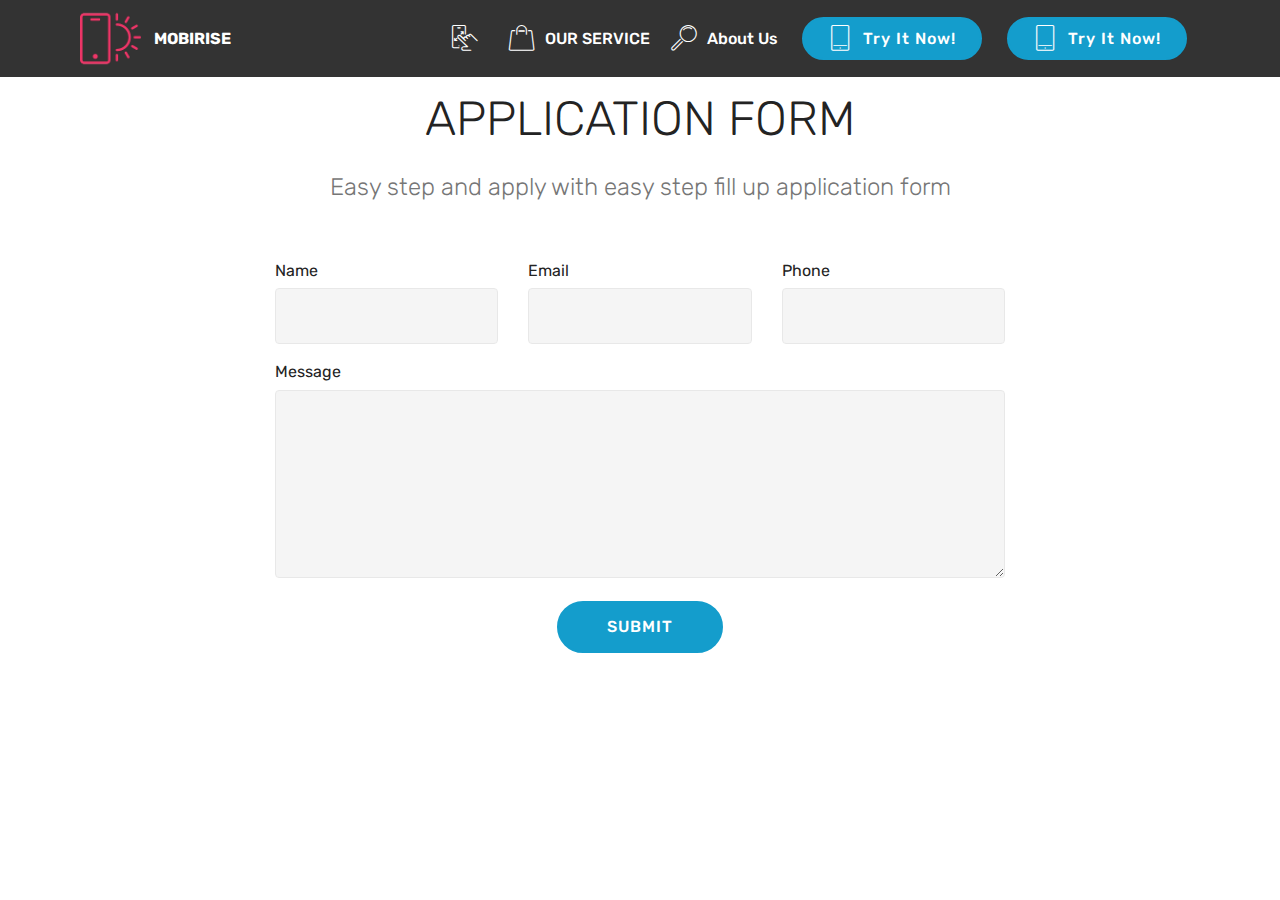
==== page2.html @ 78513faf "create github pages" ====
<!DOCTYPE html>
<html  >
<head>
  <!-- Site made with Mobirise Website Builder v4.12.3, https://mobirise.com -->
  <meta charset="UTF-8">
  <meta http-equiv="X-UA-Compatible" content="IE=edge">
  <meta name="generator" content="Mobirise v4.12.3, mobirise.com">
  <meta name="viewport" content="width=device-width, initial-scale=1, minimum-scale=1">
  <link rel="shortcut icon" href="assets/images/logo2.png" type="image/x-icon">
  <meta name="description" content="Web Site Builder Description">
  
  
  <title>Page 1</title>
  <link rel="stylesheet" href="assets/web/assets/mobirise-icons/mobirise-icons.css">
  <link rel="stylesheet" href="assets/bootstrap/css/bootstrap.min.css">
  <link rel="stylesheet" href="assets/bootstrap/css/bootstrap-grid.min.css">
  <link rel="stylesheet" href="assets/bootstrap/css/bootstrap-reboot.min.css">
  <link rel="stylesheet" href="assets/tether/tether.min.css">
  <link rel="stylesheet" href="assets/dropdown/css/style.css">
  <link rel="stylesheet" href="assets/theme/css/style.css">
  <link rel="preload" as="style" href="assets/mobirise/css/mbr-additional.css"><link rel="stylesheet" href="assets/mobirise/css/mbr-additional.css" type="text/css">
  
  
  
</head>
<body>
  <section class="menu cid-qTkzRZLJNu" once="menu" id="menu1-a">

    

    <nav class="navbar navbar-expand beta-menu navbar-dropdown align-items-center navbar-fixed-top navbar-toggleable-sm">
        <button class="navbar-toggler navbar-toggler-right" type="button" data-toggle="collapse" data-target="#navbarSupportedContent" aria-controls="navbarSupportedContent" aria-expanded="false" aria-label="Toggle navigation">
            <div class="hamburger">
                <span></span>
                <span></span>
                <span></span>
                <span></span>
            </div>
        </button>
        <div class="menu-logo">
            <div class="navbar-brand">
                <span class="navbar-logo">
                    <a href="https://expresscredit.com">
                         <img src="assets/images/logo2.png" alt="Mobirise" title="" style="height: 3.8rem;">
                    </a>
                </span>
                <span class="navbar-caption-wrap"><a class="navbar-caption text-white display-4" href="https://mobirise.com">
                        MOBIRISE
                    </a></span>
            </div>
        </div>
        <div class="collapse navbar-collapse" id="navbarSupportedContent">
            <ul class="navbar-nav nav-dropdown" data-app-modern-menu="true"><li class="nav-item">
                    <a class="nav-link link text-white display-4" href="https://mobirise.com"><span class="mbri-touch-swipe mbr-iconfont mbr-iconfont-btn"></span></a>
                </li><li class="nav-item"><a class="nav-link link text-white display-4" href="https://mobirise.com"><span class="mbri-shopping-bag mbr-iconfont mbr-iconfont-btn"></span>OUR SERVICE</a></li>
                <li class="nav-item">
                    <a class="nav-link link text-white display-4" href="https://mobirise.com">
                        <span class="mbri-search mbr-iconfont mbr-iconfont-btn"></span>
                        About Us
                    </a>
                </li></ul>
            <div class="navbar-buttons mbr-section-btn"><a class="btn btn-sm btn-primary display-7" href="https://mobirise.com"><span class="mbri-tablet-vertical mbr-iconfont mbr-iconfont-btn"></span>
                    
                    Try It Now!
                </a> <a class="btn btn-sm btn-primary display-7" href="https://mobirise.com"><span class="mbri-tablet-vertical mbr-iconfont mbr-iconfont-btn"></span>
                    
                    Try It Now!
                </a></div>
        </div>
    </nav>
</section>

<section class="engine"><a href="https://mobirise.info/u">bootstrap html templates</a></section><section class="mbr-section form1 cid-rTLfBQmviE" id="form1-c">

    

    
    <div class="container">
        <div class="row justify-content-center">
            <div class="title col-12 col-lg-8">
                <h2 class="mbr-section-title align-center pb-3 mbr-fonts-style display-2">
                    APPLICATION FORM</h2>
                <h3 class="mbr-section-subtitle align-center mbr-light pb-3 mbr-fonts-style display-5">
                    Easy step and apply with easy step fill up application form</h3>
            </div>
        </div>
    </div>
    <div class="container">
        <div class="row justify-content-center">
            <div class="media-container-column col-lg-8" data-form-type="formoid">
                <!---Formbuilder Form--->
                <form action="https://mobirise.com/" method="POST" class="mbr-form form-with-styler" data-form-title="Mobirise Form"><input type="hidden" name="email" data-form-email="true" value="p9la40FCQwxR/Es4T9pq3Kwvl8/jokG/sLwW2d45Na4jCuUrw/TEp2pjeSLDhJItaKAMXGZj5PCx/zYe+2fMEXOeynQz+h7FdgIrKX4snWDzSrJ0SuVF07r9I0kPW4D2">
                    <div class="row">
                        <div hidden="hidden" data-form-alert="" class="alert alert-success col-12">Thanks for filling out the form!</div>
                        <div hidden="hidden" data-form-alert-danger="" class="alert alert-danger col-12">
                        </div>
                    </div>
                    <div class="dragArea row">
                        <div class="col-md-4  form-group" data-for="name">
                            <label for="name-form1-c" class="form-control-label mbr-fonts-style display-7">Name</label>
                            <input type="text" name="name" data-form-field="Name" required="required" class="form-control display-7" id="name-form1-c">
                        </div>
                        <div class="col-md-4  form-group" data-for="email">
                            <label for="email-form1-c" class="form-control-label mbr-fonts-style display-7">Email</label>
                            <input type="email" name="email" data-form-field="Email" required="required" class="form-control display-7" id="email-form1-c">
                        </div>
                        <div data-for="phone" class="col-md-4  form-group">
                            <label for="phone-form1-c" class="form-control-label mbr-fonts-style display-7">Phone</label>
                            <input type="tel" name="phone" data-form-field="Phone" class="form-control display-7" id="phone-form1-c">
                        </div>
                        <div data-for="message" class="col-md-12 form-group">
                            <label for="message-form1-c" class="form-control-label mbr-fonts-style display-7">Message</label>
                            <textarea name="message" data-form-field="Message" class="form-control display-7" id="message-form1-c"></textarea>
                        </div>
                        <div class="col-md-12 input-group-btn align-center"><button type="submit" class="btn btn-primary btn-form display-4">SUBMIT</button></div>
                    </div>
                </form><!---Formbuilder Form--->
            </div>
        </div>
    </div>
</section>


  <script src="assets/web/assets/jquery/jquery.min.js"></script>
  <script src="assets/popper/popper.min.js"></script>
  <script src="assets/bootstrap/js/bootstrap.min.js"></script>
  <script src="assets/tether/tether.min.js"></script>
  <script src="assets/smoothscroll/smooth-scroll.js"></script>
  <script src="assets/dropdown/js/nav-dropdown.js"></script>
  <script src="assets/dropdown/js/navbar-dropdown.js"></script>
  <script src="assets/touchswipe/jquery.touch-swipe.min.js"></script>
  <script src="assets/theme/js/script.js"></script>
  <script src="assets/formoid/formoid.min.js"></script>
  
  
</body>
</html>
---- assets/web/assets/mobirise-icons/mobirise-icons.css ----
@font-face {
  font-family: 'MobiriseIcons';
  src:  url('mobirise-icons.eot?spat4u');
  src:  url('mobirise-icons.eot?spat4u#iefix') format('embedded-opentype'),
    url('mobirise-icons.ttf?spat4u') format('truetype'),
    url('mobirise-icons.woff?spat4u') format('woff'),
    url('mobirise-icons.svg?spat4u#MobiriseIcons') format('svg');
  font-weight: normal;
  font-style: normal;
  font-display: swap;
}

[class^="mbri-"], [class*=" mbri-"] {
  /* use !important to prevent issues with browser extensions that change fonts */
  font-family: MobiriseIcons !important;
  speak: none;
  font-style: normal;
  font-weight: normal;
  font-variant: normal;
  text-transform: none;
  line-height: 1;

  /* Better Font Rendering =========== */
  -webkit-font-smoothing: antialiased;
  -moz-osx-font-smoothing: grayscale;
}

.mbri-add-submenu:before {
  content: "\e900";
}
.mbri-alert:before {
  content: "\e901";
}
.mbri-align-center:before {
  content: "\e902";
}
.mbri-align-justify:before {
  content: "\e903";
}
.mbri-align-left:before {
  content: "\e904";
}
.mbri-align-right:before {
  content: "\e905";
}
.mbri-android:before {
  content: "\e906";
}
.mbri-apple:before {
  content: "\e907";
}
.mbri-arrow-down:before {
  content: "\e908";
}
.mbri-arrow-next:before {
  content: "\e909";
}
.mbri-arrow-prev:before {
  content: "\e90a";
}
.mbri-arrow-up:before {
  content: "\e90b";
}
.mbri-bold:before {
  content: "\e90c";
}
.mbri-bookmark:before {
  content: "\e90d";
}
.mbri-bootstrap:before {
  content: "\e90e";
}
.mbri-briefcase:before {
  content: "\e90f";
}
.mbri-browse:before {
  content: "\e910";
}
.mbri-bulleted-list:before {
  content: "\e911";
}
.mbri-calendar:before {
  content: "\e912";
}
.mbri-camera:before {
  content: "\e913";
}
.mbri-cart-add:before {
  content: "\e914";
}
.mbri-cart-full:before {
  content: "\e915";
}
.mbri-cash:before {
  content: "\e916";
}
.mbri-change-style:before {
  content: "\e917";
}
.mbri-chat:before {
  content: "\e918";
}
.mbri-clock:before {
  content: "\e919";
}
.mbri-close:before {
  content: "\e91a";
}
.mbri-cloud:before {
  content: "\e91b";
}
.mbri-code:before {
  content: "\e91c";
}
.mbri-contact-form:before {
  content: "\e91d";
}
.mbri-credit-card:before {
  content: "\e91e";
}
.mbri-cursor-click:before {
  content: "\e91f";
}
.mbri-cust-feedback:before {
  content: "\e920";
}
.mbri-database:before {
  content: "\e921";
}
.mbri-delivery:before {
  content: "\e922";
}
.mbri-desktop:before {
  content: "\e923";
}
.mbri-devices:before {
  content: "\e924";
}
.mbri-down:before {
  content: "\e925";
}
.mbri-download:before {
  content: "\e989";
}
.mbri-drag-n-drop:before {
  content: "\e927";
}
.mbri-drag-n-drop2:before {
  content: "\e928";
}
.mbri-edit:before {
  content: "\e929";
}
.mbri-edit2:before {
  content: "\e92a";
}
.mbri-error:before {
  content: "\e92b";
}
.mbri-extension:before {
  content: "\e92c";
}
.mbri-features:before {
  content: "\e92d";
}
.mbri-file:before {
  content: "\e92e";
}
.mbri-flag:before {
  content: "\e92f";
}
.mbri-folder:before {
  content: "\e930";
}
.mbri-gift:before {
  content: "\e931";
}
.mbri-github:before {
  content: "\e932";
}
.mbri-globe:before {
  content: "\e933";
}
.mbri-globe-2:before {
  content: "\e934";
}
.mbri-growing-chart:before {
  content: "\e935";
}
.mbri-hearth:before {
  content: "\e936";
}
.mbri-help:before {
  content: "\e937";
}
.mbri-home:before {
  content: "\e938";
}
.mbri-hot-cup:before {
  content: "\e939";
}
.mbri-idea:before {
  content: "\e93a";
}
.mbri-image-gallery:before {
  content: "\e93b";
}
.mbri-image-slider:before {
  content: "\e93c";
}
.mbri-info:before {
  content: "\e93d";
}
.mbri-italic:before {
  content: "\e93e";
}
.mbri-key:before {
  content: "\e93f";
}
.mbri-laptop:before {
  content: "\e940";
}
.mbri-layers:before {
  content: "\e941";
}
.mbri-left-right:before {
  content: "\e942";
}
.mbri-left:before {
  content: "\e943";
}
.mbri-letter:before {
  content: "\e944";
}
.mbri-like:before {
  content: "\e945";
}
.mbri-link:before {
  content: "\e946";
}
.mbri-lock:before {
  content: "\e947";
}
.mbri-login:before {
  content: "\e948";
}
.mbri-logout:before {
  content: "\e949";
}
.mbri-magic-stick:before {
  content: "\e94a";
}
.mbri-map-pin:before {
  content: "\e94b";
}
.mbri-menu:before {
  content: "\e94c";
}
.mbri-mobile:before {
  content: "\e94d";
}
.mbri-mobile2:before {
  content: "\e94e";
}
.mbri-mobirise:before {
  content: "\e94f";
}
.mbri-more-horizontal:before {
  content: "\e950";
}
.mbri-more-vertical:before {
  content: "\e951";
}
.mbri-music:before {
  content: "\e952";
}
.mbri-new-file:before {
  content: "\e953";
}
.mbri-numbered-list:before {
  content: "\e954";
}
.mbri-opened-folder:before {
  content: "\e955";
}
.mbri-pages:before {
  content: "\e956";
}
.mbri-paper-plane:before {
  content: "\e957";
}
.mbri-paperclip:before {
  content: "\e958";
}
.mbri-photo:before {
  content: "\e959";
}
.mbri-photos:before {
  content: "\e95a";
}
.mbri-pin:before {
  content: "\e95b";
}
.mbri-play:before {
  content: "\e95c";
}
.mbri-plus:before {
  content: "\e95d";
}
.mbri-preview:before {
  content: "\e95e";
}
.mbri-print:before {
  content: "\e95f";
}
.mbri-protect:before {
  content: "\e960";
}
.mbri-question:before {
  content: "\e961";
}
.mbri-quote-left:before {
  content: "\e962";
}
.mbri-quote-right:before {
  content: "\e963";
}
.mbri-refresh:before {
  content: "\e964";
}
.mbri-responsive:before {
  content: "\e965";
}
.mbri-right:before {
  content: "\e966";
}
.mbri-rocket:before {
  content: "\e967";
}
.mbri-sad-face:before {
  content: "\e968";
}
.mbri-sale:before {
  content: "\e969";
}
.mbri-save:before {
  content: "\e96a";
}
.mbri-search:before {
  content: "\e96b";
}
.mbri-setting:before {
  content: "\e96c";
}
.mbri-setting2:before {
  content: "\e96d";
}
.mbri-setting3:before {
  content: "\e96e";
}
.mbri-share:before {
  content: "\e96f";
}
.mbri-shopping-bag:before {
  content: "\e970";
}
.mbri-shopping-basket:before {
  content: "\e971";
}
.mbri-shopping-cart:before {
  content: "\e972";
}
.mbri-sites:before {
  content: "\e973";
}
.mbri-smile-face:before {
  content: "\e974";
}
.mbri-speed:before {
  content: "\e975";
}
.mbri-star:before {
  content: "\e976";
}
.mbri-success:before {
  content: "\e977";
}
.mbri-sun:before {
  content: "\e978";
}
.mbri-sun2:before {
  content: "\e979";
}
.mbri-tablet:before {
  content: "\e97a";
}
.mbri-tablet-vertical:before {
  content: "\e97b";
}
.mbri-target:before {
  content: "\e97c";
}
.mbri-timer:before {
  content: "\e97d";
}
.mbri-to-ftp:before {
  content: "\e97e";
}
.mbri-to-local-drive:before {
  content: "\e97f";
}
.mbri-touch-swipe:before {
  content: "\e980";
}
.mbri-touch:before {
  content: "\e981";
}
.mbri-trash:before {
  content: "\e982";
}
.mbri-underline:before {
  content: "\e983";
}
.mbri-unlink:before {
  content: "\e984";
}
.mbri-unlock:before {
  content: "\e985";
}
.mbri-up-down:before {
  content: "\e986";
}
.mbri-up:before {
  content: "\e987";
}
.mbri-update:before {
  content: "\e988";
}
.mbri-upload:before {
 content: "\e926"; 
}
.mbri-user:before {
  content: "\e98a";
}
.mbri-user2:before {
  content: "\e98b";
}
.mbri-users:before {
  content: "\e98c";
}
.mbri-video:before {
  content: "\e98d";
}
.mbri-video-play:before {
  content: "\e98e";
}
.mbri-watch:before {
  content: "\e98f";
}
.mbri-website-theme:before {
  content: "\e990";
}
.mbri-wifi:before {
  content: "\e991";
}
.mbri-windows:before {
  content: "\e992";
}
.mbri-zoom-out:before {
  content: "\e993";
}
.mbri-redo:before {
  content: "\e994";
}
.mbri-undo:before {
  content: "\e995";
}
---- assets/dropdown/css/style.css ----
.navbar-dropdown {
  left: 0;
  padding: 0;
  position: absolute;
  right: 0;
  top: 0;
  transition: all 0.45s ease;
  z-index: 1030;
  background: #282828; }
  .navbar-dropdown .navbar-logo {
    margin-right: 0.8rem;
    transition: margin 0.3s ease-in-out;
    vertical-align: middle; }
    .navbar-dropdown .navbar-logo img {
      height: 3.125rem;
      transition: all 0.3s ease-in-out; }
    .navbar-dropdown .navbar-logo.mbr-iconfont {
      font-size: 3.125rem;
      line-height: 3.125rem; }
  .navbar-dropdown .navbar-caption {
    font-weight: 700;
    white-space: normal;
    vertical-align: -4px;
    line-height: 3.125rem !important; }
    .navbar-dropdown .navbar-caption, .navbar-dropdown .navbar-caption:hover {
      color: inherit;
      text-decoration: none; }
  .navbar-dropdown .mbr-iconfont + .navbar-caption {
    vertical-align: -1px; }
  .navbar-dropdown.navbar-fixed-top {
    position: fixed; }
  .navbar-dropdown .navbar-brand span {
    vertical-align: -4px; }
  .navbar-dropdown.bg-color.transparent {
    background: none; }
  .navbar-dropdown.navbar-short .navbar-brand {
    padding: 0.625rem 0; }
    .navbar-dropdown.navbar-short .navbar-brand span {
      vertical-align: -1px; }
  .navbar-dropdown.navbar-short .navbar-caption {
    line-height: 2.375rem !important;
    vertical-align: -2px; }
  .navbar-dropdown.navbar-short .navbar-logo {
    margin-right: 0.5rem; }
    .navbar-dropdown.navbar-short .navbar-logo img {
      height: 2.375rem; }
    .navbar-dropdown.navbar-short .navbar-logo.mbr-iconfont {
      font-size: 2.375rem;
      line-height: 2.375rem; }
  .navbar-dropdown.navbar-short .mbr-table-cell {
    height: 3.625rem; }
  .navbar-dropdown .navbar-close {
    left: 0.6875rem;
    position: fixed;
    top: 0.75rem;
    z-index: 1000; }
  .navbar-dropdown .hamburger-icon {
    content: "";
    display: inline-block;
    vertical-align: middle;
    width: 16px;
    -webkit-box-shadow: 0 -6px 0 1px #282828,0 0 0 1px #282828,0 6px 0 1px #282828;
    -moz-box-shadow: 0 -6px 0 1px #282828,0 0 0 1px #282828,0 6px 0 1px #282828;
    box-shadow: 0 -6px 0 1px #282828,0 0 0 1px #282828,0 6px 0 1px #282828; }

.dropdown-menu .dropdown-toggle[data-toggle="dropdown-submenu"]::after {
  border-bottom: 0.35em solid transparent;
  border-left: 0.35em solid;
  border-right: 0;
  border-top: 0.35em solid transparent;
  margin-left: 0.3rem; }

.dropdown-menu .dropdown-item:focus {
  outline: 0; }

.nav-dropdown {
  font-size: 0.75rem;
  font-weight: 500;
  height: auto !important; }
  .nav-dropdown .nav-btn {
    padding-left: 1rem; }
  .nav-dropdown .link {
    margin: .667em 1.667em;
    font-weight: 500;
    padding: 0;
    transition: color .2s ease-in-out; }
    .nav-dropdown .link.dropdown-toggle {
      margin-right: 2.583em; }
      .nav-dropdown .link.dropdown-toggle::after {
        margin-left: .25rem;
        border-top: 0.35em solid;
        border-right: 0.35em solid transparent;
        border-left: 0.35em solid transparent;
        border-bottom: 0; }
      .nav-dropdown .link.dropdown-toggle[aria-expanded="true"] {
        margin: 0;
        padding: 0.667em 3.263em  0.667em 1.667em; }
  .nav-dropdown .link::after,
  .nav-dropdown .dropdown-item::after {
    color: inherit; }
  .nav-dropdown .btn {
    font-size: 0.75rem;
    font-weight: 700;
    letter-spacing: 0;
    margin-bottom: 0;
    padding-left: 1.25rem;
    padding-right: 1.25rem; }
  .nav-dropdown .dropdown-menu {
    border-radius: 0;
    border: 0;
    left: 0;
    margin: 0;
    padding-bottom: 1.25rem;
    padding-top: 1.25rem;
    position: relative; }
  .nav-dropdown .dropdown-submenu {
    margin-left: 0.125rem;
    top: 0; }
  .nav-dropdown .dropdown-item {
    font-weight: 500;
    line-height: 2;
    padding: 0.3846em 4.615em 0.3846em 1.5385em;
    position: relative;
    transition: color .2s ease-in-out, background-color .2s ease-in-out; }
    .nav-dropdown .dropdown-item::after {
      margin-top: -0.3077em;
      position: absolute;
      right: 1.1538em;
      top: 50%; }
    .nav-dropdown .dropdown-item:focus, .nav-dropdown .dropdown-item:hover {
      background: none; }

@media (max-width: 767px) {
  .nav-dropdown.navbar-toggleable-sm {
    bottom: 0;
    display: none;
    left: 0;
    overflow-x: hidden;
    position: fixed;
    top: 0;
    transform: translateX(-100%);
    -ms-transform: translateX(-100%);
    -webkit-transform: translateX(-100%);
    width: 18.75rem;
    z-index: 999; } }
.nav-dropdown.navbar-toggleable-xl {
  bottom: 0;
  display: none;
  left: 0;
  overflow-x: hidden;
  position: fixed;
  top: 0;
  transform: translateX(-100%);
  -ms-transform: translateX(-100%);
  -webkit-transform: translateX(-100%);
  width: 18.75rem;
  z-index: 999; }

.nav-dropdown-sm {
  display: block !important;
  overflow-x: hidden;
  overflow: auto;
  padding-top: 3.875rem; }
  .nav-dropdown-sm::after {
    content: "";
    display: block;
    height: 3rem;
    width: 100%; }
  .nav-dropdown-sm.collapse.in ~ .navbar-close {
    display: block !important; }
  .nav-dropdown-sm.collapsing, .nav-dropdown-sm.collapse.in {
    transform: translateX(0);
    -ms-transform: translateX(0);
    -webkit-transform: translateX(0);
    transition: all 0.25s ease-out;
    -webkit-transition: all 0.25s ease-out;
    background: #282828; }
  .nav-dropdown-sm.collapsing[aria-expanded="false"] {
    transform: translateX(-100%);
    -ms-transform: translateX(-100%);
    -webkit-transform: translateX(-100%); }
  .nav-dropdown-sm .nav-item {
    display: block;
    margin-left: 0 !important;
    padding-left: 0; }
  .nav-dropdown-sm .link,
  .nav-dropdown-sm .dropdown-item {
    border-top: 1px dotted rgba(255, 255, 255, 0.1);
    font-size: 0.8125rem;
    line-height: 1.6;
    margin: 0 !important;
    padding: 0.875rem 2.4rem 0.875rem 1.5625rem !important;
    position: relative;
    white-space: normal; }
    .nav-dropdown-sm .link:focus, .nav-dropdown-sm .link:hover,
    .nav-dropdown-sm .dropdown-item:focus,
    .nav-dropdown-sm .dropdown-item:hover {
      background: rgba(0, 0, 0, 0.2) !important;
      color: #c0a375; }
  .nav-dropdown-sm .nav-btn {
    position: relative;
    padding: 1.5625rem 1.5625rem 0 1.5625rem; }
    .nav-dropdown-sm .nav-btn::before {
      border-top: 1px dotted rgba(255, 255, 255, 0.1);
      content: "";
      left: 0;
      position: absolute;
      top: 0;
      width: 100%; }
    .nav-dropdown-sm .nav-btn + .nav-btn {
      padding-top: 0.625rem; }
      .nav-dropdown-sm .nav-btn + .nav-btn::before {
        display: none; }
  .nav-dropdown-sm .btn {
    padding: 0.625rem 0; }
  .nav-dropdown-sm .dropdown-toggle[data-toggle="dropdown-submenu"]::after {
    margin-left: .25rem;
    border-top: 0.35em solid;
    border-right: 0.35em solid transparent;
    border-left: 0.35em solid transparent;
    border-bottom: 0; }
  .nav-dropdown-sm .dropdown-toggle[data-toggle="dropdown-submenu"][aria-expanded="true"]::after {
    border-top: 0;
    border-right: 0.35em solid transparent;
    border-left: 0.35em solid transparent;
    border-bottom: 0.35em solid; }
  .nav-dropdown-sm .dropdown-menu {
    margin: 0;
    padding: 0;
    position: relative;
    top: 0;
    left: 0;
    width: 100%;
    border: 0;
    float: none;
    border-radius: 0;
    background: none; }
  .nav-dropdown-sm .dropdown-submenu {
    left: 100%;
    margin-left: 0.125rem;
    margin-top: -1.25rem;
    top: 0; }

.navbar-toggleable-sm .nav-dropdown .dropdown-menu {
  position: absolute; }

.navbar-toggleable-sm .nav-dropdown .dropdown-submenu {
  left: 100%;
  margin-left: 0.125rem;
  margin-top: -1.25rem;
  top: 0; }

.navbar-toggleable-sm.opened .nav-dropdown .dropdown-menu {
  position: relative; }

.navbar-toggleable-sm.opened .nav-dropdown .dropdown-submenu {
  left: 0;
  margin-left: 00rem;
  margin-top: 0rem;
  top: 0; }

.is-builder .nav-dropdown.collapsing {
  transition: none !important; }

/*# sourceMappingURL=style.css.map */
---- assets/theme/css/style.css ----
@charset "UTF-8";
/*!
 * Mobirise v4 theme (https://mobirise.com/)
 * Copyright 2017 Mobirise
 */
section {
  background-color: #eeeeee;
}

body {
  font-style: normal;
  line-height: 1.5;
}

section,
.container,
.container-fluid {
  position: relative;
  word-wrap: break-word;
}

a.mbr-iconfont:hover {
  text-decoration: none;
}

.article .lead p,
.article .lead ul,
.article .lead ol,
.article .lead pre,
.article .lead blockquote {
  margin-bottom: 0;
}

ul,
ol,
pre,
blockquote {
  margin-bottom: 2.3125rem;
}

pre {
  background: #f4f4f4;
  padding: 10px 24px;
  white-space: pre-wrap;
}

.inactive {
  -webkit-user-select: none;
  -moz-user-select: none;
  -ms-user-select: none;
  user-select: none;
  pointer-events: none;
  -webkit-user-drag: none;
  user-drag: none;
}

.mbr-section__comments .row {
  justify-content: center;
  -webkit-justify-content: center;
}

a {
  font-style: normal;
  font-weight: 400;
  cursor: pointer;
}
a, a:hover {
  text-decoration: none;
}

figure {
  margin-bottom: 0;
}

body {
  color: #232323;
}

h1,
h2,
h3,
h4,
h5,
h6,
.h1,
.h2,
.h3,
.h4,
.h5,
.h6,
.display-1,
.display-2,
.display-3,
.display-4 {
  line-height: 1;
  word-break: break-word;
  word-wrap: break-word;
}

.mbr-section-title {
  font-style: normal;
  line-height: 1.2;
}

.mbr-section-subtitle {
  line-height: 1.3;
}

.mbr-text {
  font-style: normal;
  line-height: 1.6;
}

b,
strong {
  font-weight: bold;
}

blockquote {
  padding: 10px 0 10px 20px;
  position: relative;
  border-left: 2px solid;
  border-color: #ff3366;
}

input:-webkit-autofill, input:-webkit-autofill:hover, input:-webkit-autofill:focus, input:-webkit-autofill:active {
  transition-delay: 9999s;
  transition-property: background-color, color;
}

textarea[type=hidden] {
  display: none;
}

body {
  position: relative;
}

section {
  background-position: 50% 50%;
  background-repeat: no-repeat;
  background-size: cover;
}
section .mbr-background-video,
section .mbr-background-video-preview {
  position: absolute;
  bottom: 0;
  left: 0;
  right: 0;
  top: 0;
}

.hidden {
  visibility: hidden;
}

.mbr-z-index20 {
  z-index: 20;
}

/*! Base colors */
.mbr-white {
  color: #ffffff;
}

.mbr-black {
  color: #000000;
}

.mbr-bg-white {
  background-color: #ffffff;
}

.mbr-bg-black {
  background-color: #000000;
}

/*! Text-aligns */
.align-left {
  text-align: left;
}

.align-center {
  text-align: center;
}

.align-right {
  text-align: right;
}

@media (max-width: 767px) {
  .align-left,
.align-center,
.align-right,
.mbr-section-btn,
.mbr-section-title {
    text-align: center;
  }
}
/*! Font-weight  */
.mbr-light {
  font-weight: 300;
}

.mbr-regular {
  font-weight: 400;
}

.mbr-semibold {
  font-weight: 500;
}

.mbr-bold {
  font-weight: 700;
}

/*! Media  */
.media-size-item {
  -webkit-flex: 1 1 auto;
  -moz-flex: 1 1 auto;
  -ms-flex: 1 1 auto;
  -o-flex: 1 1 auto;
  flex: 1 1 auto;
}

.media-content {
  -webkit-flex-basis: 100%;
  flex-basis: 100%;
}

.media-container-row {
  display: -ms-flexbox;
  display: -webkit-flex;
  display: flex;
  -webkit-flex-direction: row;
  -ms-flex-direction: row;
  flex-direction: row;
  -webkit-flex-wrap: wrap;
  -ms-flex-wrap: wrap;
  flex-wrap: wrap;
  -webkit-justify-content: center;
  -ms-flex-pack: center;
  justify-content: center;
  -webkit-align-content: center;
  -ms-flex-line-pack: center;
  align-content: center;
  -webkit-align-items: start;
  -ms-flex-align: start;
  align-items: start;
}
.media-container-row .media-size-item {
  width: 400px;
}

.media-container-column {
  display: -ms-flexbox;
  display: -webkit-flex;
  display: flex;
  -webkit-flex-direction: column;
  -ms-flex-direction: column;
  flex-direction: column;
  -webkit-flex-wrap: wrap;
  -ms-flex-wrap: wrap;
  flex-wrap: wrap;
  -webkit-justify-content: center;
  -ms-flex-pack: center;
  justify-content: center;
  -webkit-align-content: center;
  -ms-flex-line-pack: center;
  align-content: center;
  -webkit-align-items: stretch;
  -ms-flex-align: stretch;
  align-items: stretch;
}
.media-container-column > * {
  width: 100%;
}

@media (min-width: 992px) {
  .media-container-row {
    -webkit-flex-wrap: nowrap;
    -ms-flex-wrap: nowrap;
    flex-wrap: nowrap;
  }
}
figure {
  overflow: hidden;
}

figure[mbr-media-size] {
  transition: width 0.1s;
}

.mbr-figure img,
.mbr-figure iframe {
  display: block;
  width: 100%;
}

.card {
  background-color: transparent;
  border: none;
}

.card-box {
  width: 100%;
}

.card-img {
  text-align: center;
  flex-shrink: 0;
  -webkit-flex-shrink: 0;
}

.media {
  max-width: 100%;
  margin: 0 auto;
}

.mbr-figure {
  -ms-flex-item-align: center;
  -ms-grid-row-align: center;
  -webkit-align-self: center;
  align-self: center;
}

.media-container > div {
  max-width: 100%;
}

.mbr-figure img,
.card-img img {
  width: 100%;
}

@media (max-width: 991px) {
  .media-size-item {
    width: auto !important;
  }

  .media {
    width: auto;
  }

  .mbr-figure {
    width: 100% !important;
  }
}
/*! Buttons */
.btn {
  font-weight: 500;
  border-width: 2px;
  font-style: normal;
  letter-spacing: 1px;
  margin: 0.4rem 0.8rem;
  white-space: normal;
  -webkit-transition: all 0.3s ease-in-out;
  -moz-transition: all 0.3s ease-in-out;
  transition: all 0.3s ease-in-out;
  display: inline-flex;
  align-items: center;
  justify-content: center;
  word-break: break-word;
  -webkit-align-items: center;
  -webkit-justify-content: center;
  display: -webkit-inline-flex;
}

.btn-sm {
  font-weight: 500;
  letter-spacing: 1px;
  -webkit-transition: all 0.3s ease-in-out;
  -moz-transition: all 0.3s ease-in-out;
  transition: all 0.3s ease-in-out;
}

.btn-md {
  font-weight: 500;
  letter-spacing: 1px;
  margin: 0.4rem 0.8rem !important;
  -webkit-transition: all 0.3s ease-in-out;
  -moz-transition: all 0.3s ease-in-out;
  transition: all 0.3s ease-in-out;
}

.btn-lg {
  font-weight: 500;
  letter-spacing: 1px;
  margin: 0.4rem 0.8rem !important;
  -webkit-transition: all 0.3s ease-in-out;
  -moz-transition: all 0.3s ease-in-out;
  transition: all 0.3s ease-in-out;
}

.mbr-section-btn {
  margin-left: -0.25rem;
  margin-right: -0.25rem;
  font-size: 0;
}

nav .mbr-section-btn {
  margin-left: 0rem;
  margin-right: 0rem;
}

.btn-form {
  border-radius: 0;
}
.btn-form:hover {
  cursor: pointer;
}

/*! Btn icon margin */
.btn .mbr-iconfont,
.btn.btn-sm .mbr-iconfont {
  cursor: pointer;
  margin-right: 0.5rem;
}

.btn.btn-md .mbr-iconfont,
.btn.btn-md .mbr-iconfont {
  margin-right: 0.8rem;
}

.mbr-regular {
  font-weight: 400;
}

.mbr-semibold {
  font-weight: 500;
}

.mbr-bold {
  font-weight: 700;
}

[type=submit] {
  -webkit-appearance: none;
}

/*! Full-screen */
.mbr-fullscreen .mbr-overlay {
  min-height: 100vh;
}

.mbr-fullscreen {
  display: flex;
  display: -webkit-flex;
  display: -moz-flex;
  display: -ms-flex;
  display: -o-flex;
  align-items: center;
  -webkit-align-items: center;
  min-height: 100vh;
  padding-top: 3rem;
  padding-bottom: 3rem;
}

/*! Map */
.map {
  height: 25rem;
  position: relative;
}
.map iframe {
  width: 100%;
  height: 100%;
}

.mbr-overlay {
  background-color: #000;
  bottom: 0;
  left: 0;
  opacity: 0.5;
  position: absolute;
  right: 0;
  top: 0;
  z-index: 0;
  pointer-events: none;
}

/* Form */
blockquote {
  font-style: italic;
  padding: 10px 0 10px 20px;
  font-size: 1.09rem;
  position: relative;
  border-width: 3px;
}

.form-control {
  background-color: #f5f5f5;
  box-shadow: none;
  color: #565656;
  line-height: 1.43;
  min-height: 3.5em;
  padding: 1.07em 0.5em;
}
.form-control, .form-control:focus {
  border: 1px solid #e8e8e8;
}
.form-active .form-control:invalid {
  border-color: red;
}

.form-control-label {
  position: relative;
  cursor: pointer;
  margin-bottom: 0.357em;
  padding: 0;
}

.alert {
  color: #ffffff;
  border-radius: 0;
  border: 0;
  font-size: 0.875rem;
  line-height: 1.5;
  margin-bottom: 1.875rem;
  padding: 1.25rem;
  position: relative;
}
.alert.alert-form::after {
  background-color: inherit;
  bottom: -7px;
  content: "";
  display: block;
  height: 14px;
  left: 50%;
  margin-left: -7px;
  position: absolute;
  transform: rotate(45deg);
  width: 14px;
  -webkit-transform: rotate(45deg);
}

.form-asterisk {
  font-family: initial;
  position: absolute;
  top: -2px;
  font-weight: normal;
}

/*! Scroll to top arrow */
#scrollToTop a i:before {
  content: "";
  position: absolute;
  height: 40%;
  top: 25%;
  background: #fff;
  width: 2px;
  left: calc(50% - 1px);
}
#scrollToTop a i:after {
  content: "";
  position: absolute;
  display: block;
  border-top: 2px solid #fff;
  border-right: 2px solid #fff;
  width: 40%;
  height: 40%;
  left: 30%;
  bottom: 30%;
  transform: rotate(135deg);
  -webkit-transform: rotate(135deg);
}

.mbr-arrow-up {
  bottom: 25px;
  right: 90px;
  position: fixed;
  text-align: right;
  z-index: 5000;
  color: #ffffff;
  font-size: 32px;
  transform: rotate(180deg);
  -webkit-transform: rotate(180deg);
}

.mbr-arrow-up a {
  background: rgba(0, 0, 0, 0.2);
  border-radius: 3px;
  color: #fff;
  display: inline-block;
  height: 60px;
  width: 60px;
  outline-style: none !important;
  position: relative;
  text-decoration: none;
  transition: all 0.3s ease-in-out;
  cursor: pointer;
  text-align: center;
}
.mbr-arrow-up a:hover {
  background-color: rgba(0, 0, 0, 0.4);
}
.mbr-arrow-up a i {
  line-height: 60px;
}

.mbr-arrow-up-icon {
  display: block;
  color: #fff;
}

.mbr-arrow-up-icon::before {
  content: "›";
  display: inline-block;
  font-family: serif;
  font-size: 32px;
  line-height: 1;
  font-style: normal;
  position: relative;
  top: 6px;
  left: -4px;
  -webkit-transform: rotate(-90deg);
  transform: rotate(-90deg);
}

/*! Arrow Down */
.mbr-arrow {
  position: absolute;
  bottom: 45px;
  left: 50%;
  width: 60px;
  height: 60px;
  cursor: pointer;
  background-color: rgba(80, 80, 80, 0.5);
  border-radius: 50%;
  -webkit-transform: translateX(-50%);
  transform: translateX(-50%);
}
.mbr-arrow > a {
  display: inline-block;
  text-decoration: none;
  outline-style: none;
  -webkit-animation: arrowdown 1.7s ease-in-out infinite;
  animation: arrowdown 1.7s ease-in-out infinite;
}
.mbr-arrow > a > i {
  position: absolute;
  top: -2px;
  left: 15px;
  font-size: 2rem;
}

@keyframes arrowdown {
  0% {
    transform: translateY(0px);
    -webkit-transform: translateY(0px);
  }
  50% {
    transform: translateY(-5px);
    -webkit-transform: translateY(-5px);
  }
  100% {
    transform: translateY(0px);
    -webkit-transform: translateY(0px);
  }
}
@-webkit-keyframes arrowdown {
  0% {
    transform: translateY(0px);
    -webkit-transform: translateY(0px);
  }
  50% {
    transform: translateY(-5px);
    -webkit-transform: translateY(-5px);
  }
  100% {
    transform: translateY(0px);
    -webkit-transform: translateY(0px);
  }
}
@media (max-width: 500px) {
  .mbr-arrow-up {
    left: 50%;
    right: auto;
    transform: translateX(-50%) rotate(180deg);
    -webkit-transform: translateX(-50%) rotate(180deg);
  }
}
/*Gradients animation*/
@keyframes gradient-animation {
  from {
    background-position: 0% 100%;
    animation-timing-function: ease-in-out;
  }
  to {
    background-position: 100% 0%;
    animation-timing-function: ease-in-out;
  }
}
@-webkit-keyframes gradient-animation {
  from {
    background-position: 0% 100%;
    animation-timing-function: ease-in-out;
  }
  to {
    background-position: 100% 0%;
    animation-timing-function: ease-in-out;
  }
}
.bg-gradient {
  background-size: 200% 200%;
  animation: gradient-animation 5s infinite alternate;
  -webkit-animation: gradient-animation 5s infinite alternate;
}

.menu .navbar-brand {
  display: -webkit-flex;
}
.menu .navbar-brand span {
  display: flex;
  display: -webkit-flex;
}
.menu .navbar-brand .navbar-caption-wrap {
  display: -webkit-flex;
}
.menu .navbar-brand .navbar-logo img {
  display: -webkit-flex;
}
@media (min-width: 768px) and (max-width: 1023px) {
  .menu .navbar-toggleable-sm .navbar-nav {
    display: -webkit-box;
    display: -webkit-flex;
    display: -ms-flexbox;
  }
}
@media (max-width: 1023px) {
  .menu .navbar-collapse {
    max-height: 93.5vh;
  }
  .menu .navbar-collapse.show {
    overflow: auto;
  }
}
@media (min-width: 1024px) {
  .menu .navbar-nav.nav-dropdown {
    display: -webkit-flex;
  }
  .menu .navbar-toggleable-sm .navbar-collapse {
    display: -webkit-flex !important;
  }
  .menu .collapsed .navbar-collapse {
    max-height: 93.5vh;
  }
  .menu .collapsed .navbar-collapse.show {
    overflow: auto;
  }
}
@media (max-width: 767px) {
  .menu .navbar-collapse {
    max-height: 80vh;
  }
}

/* Others*/
.note-check a[data-value=Rubik] {
  font-style: normal;
}

.mbr-arrow a {
  color: #ffffff;
}

@media (max-width: 767px) {
  .mbr-arrow {
    display: none;
  }
}
.navbar {
  display: -webkit-flex;
  -webkit-flex-wrap: wrap;
  -webkit-align-items: center;
  -webkit-justify-content: space-between;
}

.navbar-collapse {
  -webkit-flex-basis: 100%;
  -webkit-flex-grow: 1;
  -webkit-align-items: center;
}

.nav-dropdown .link {
  padding: 0.667em 1.667em !important;
  margin: 0 !important;
}

.nav {
  display: -webkit-flex;
  -webkit-flex-wrap: wrap;
}

.row {
  display: -webkit-flex;
  -webkit-flex-wrap: wrap;
}

.justify-content-center {
  -webkit-justify-content: center;
}

.form-inline {
  display: -webkit-flex;
  -webkit-flex-flow: row wrap;
  -webkit-align-items: center;
}

.card-wrapper {
  -webkit-flex: 1;
}

.carousel-control {
  z-index: 10;
  display: -webkit-flex;
  -webkit-align-items: center;
  -webkit-justify-content: center;
}

.carousel-controls {
  display: -webkit-flex;
}

.media {
  display: -webkit-flex;
}

.form-group:focus {
  outline: none;
}

.jq-selectbox__select {
  padding: 1.07em 0.5em;
  position: absolute;
  top: 0;
  left: 0;
  width: 100%;
}

.jq-selectbox__dropdown {
  position: absolute;
  top: 100%;
  left: 0 !important;
  width: 100% !important;
}

.jq-selectbox__trigger-arrow {
  transform: translateY(-50%);
}

.jq-selectbox li {
  padding: 1.07em 0.5em;
}

input[type=range] {
  padding-left: 0 !important;
  padding-right: 0 !important;
}

.modal-dialog,
.modal-content {
  height: 100%;
}

.modal-dialog .carousel-inner {
  height: calc(100vh - 1.75rem);
}
@media (max-width: 575px) {
  .modal-dialog .carousel-inner {
    height: calc(100vh - 1rem);
  }
}

.carousel-item {
  text-align: center;
}

.carousel-item img {
  margin: auto;
}

.navbar-toggler {
  -webkit-align-self: flex-start;
  -ms-flex-item-align: start;
  align-self: flex-start;
  padding: 0.25rem 0.75rem;
  font-size: 1.25rem;
  line-height: 1;
  background: transparent;
  border: 1px solid transparent;
  -webkit-border-radius: 0.25rem;
  border-radius: 0.25rem;
}

.navbar-toggler:focus,
.navbar-toggler:hover {
  text-decoration: none;
}

.navbar-toggler-icon {
  display: inline-block;
  width: 1.5em;
  height: 1.5em;
  vertical-align: middle;
  content: "";
  background: no-repeat center center;
  -webkit-background-size: 100% 100%;
  -o-background-size: 100% 100%;
  background-size: 100% 100%;
}

.navbar-toggler-left {
  position: absolute;
  left: 1rem;
}

.navbar-toggler-right {
  position: absolute;
  right: 1rem;
}

@media (max-width: 575px) {
  .navbar-toggleable .navbar-nav .dropdown-menu {
    position: static;
    float: none;
  }

  .navbar-toggleable > .container {
    padding-right: 0;
    padding-left: 0;
  }
}
@media (min-width: 576px) {
  .navbar-toggleable {
    -webkit-box-orient: horizontal;
    -webkit-box-direction: normal;
    -webkit-flex-direction: row;
    -ms-flex-direction: row;
    flex-direction: row;
    -webkit-flex-wrap: nowrap;
    -ms-flex-wrap: nowrap;
    flex-wrap: nowrap;
    -webkit-box-align: center;
    -webkit-align-items: center;
    -ms-flex-align: center;
    align-items: center;
  }

  .navbar-toggleable .navbar-nav {
    -webkit-box-orient: horizontal;
    -webkit-box-direction: normal;
    -webkit-flex-direction: row;
    -ms-flex-direction: row;
    flex-direction: row;
  }

  .navbar-toggleable .navbar-nav .nav-link {
    padding-right: 0.5rem;
    padding-left: 0.5rem;
  }

  .navbar-toggleable > .container {
    display: -webkit-box;
    display: -webkit-flex;
    display: -ms-flexbox;
    display: flex;
    -webkit-flex-wrap: nowrap;
    -ms-flex-wrap: nowrap;
    flex-wrap: nowrap;
    -webkit-box-align: center;
    -webkit-align-items: center;
    -ms-flex-align: center;
    align-items: center;
  }

  .navbar-toggleable .navbar-collapse {
    display: -webkit-box !important;
    display: -webkit-flex !important;
    display: -ms-flexbox !important;
    display: flex !important;
    width: 100%;
  }

  .navbar-toggleable .navbar-toggler {
    display: none;
  }
}
@media (max-width: 767px) {
  .navbar-toggleable-sm .navbar-nav .dropdown-menu {
    position: static;
    float: none;
  }

  .navbar-toggleable-sm > .container {
    padding-right: 0;
    padding-left: 0;
  }
}
@media (min-width: 768px) {
  .navbar-toggleable-sm {
    -webkit-box-orient: horizontal;
    -webkit-box-direction: normal;
    -webkit-flex-direction: row;
    -ms-flex-direction: row;
    flex-direction: row;
    -webkit-flex-wrap: nowrap;
    -ms-flex-wrap: nowrap;
    flex-wrap: nowrap;
    -webkit-box-align: center;
    -webkit-align-items: center;
    -ms-flex-align: center;
    align-items: center;
  }

  .navbar-toggleable-sm .navbar-nav {
    -webkit-box-orient: horizontal;
    -webkit-box-direction: normal;
    -webkit-flex-direction: row;
    -ms-flex-direction: row;
    flex-direction: row;
  }

  .navbar-toggleable-sm .navbar-nav .nav-link {
    padding-right: 0.5rem;
    padding-left: 0.5rem;
  }

  .navbar-toggleable-sm > .container {
    display: -webkit-box;
    display: -webkit-flex;
    display: -ms-flexbox;
    display: flex;
    -webkit-flex-wrap: nowrap;
    -ms-flex-wrap: nowrap;
    flex-wrap: nowrap;
    -webkit-box-align: center;
    -webkit-align-items: center;
    -ms-flex-align: center;
    align-items: center;
  }

  .navbar-toggleable-sm .navbar-collapse {
    display: none;
    width: 100%;
  }

  .navbar-toggleable-sm .navbar-toggler {
    display: none;
  }
}
@media (max-width: 1023px) {
  .navbar-toggleable-md .navbar-nav .dropdown-menu {
    position: static;
    float: none;
  }

  .navbar-toggleable-md > .container {
    padding-right: 0;
    padding-left: 0;
  }
}
@media (min-width: 1024px) {
  .navbar-toggleable-md {
    -webkit-box-orient: horizontal;
    -webkit-box-direction: normal;
    -webkit-flex-direction: row;
    -ms-flex-direction: row;
    flex-direction: row;
    -webkit-flex-wrap: nowrap;
    -ms-flex-wrap: nowrap;
    flex-wrap: nowrap;
    -webkit-box-align: center;
    -webkit-align-items: center;
    -ms-flex-align: center;
    align-items: center;
  }

  .navbar-toggleable-md .navbar-nav {
    -webkit-box-orient: horizontal;
    -webkit-box-direction: normal;
    -webkit-flex-direction: row;
    -ms-flex-direction: row;
    flex-direction: row;
  }

  .navbar-toggleable-md .navbar-nav .nav-link {
    padding-right: 0.5rem;
    padding-left: 0.5rem;
  }

  .navbar-toggleable-md > .container {
    display: -webkit-box;
    display: -webkit-flex;
    display: -ms-flexbox;
    display: flex;
    -webkit-flex-wrap: nowrap;
    -ms-flex-wrap: nowrap;
    flex-wrap: nowrap;
    -webkit-box-align: center;
    -webkit-align-items: center;
    -ms-flex-align: center;
    align-items: center;
  }

  .navbar-toggleable-md .navbar-collapse {
    display: -webkit-box !important;
    display: -webkit-flex !important;
    display: -ms-flexbox !important;
    display: flex !important;
    width: 100%;
  }

  .navbar-toggleable-md .navbar-toggler {
    display: none;
  }
}
@media (max-width: 1199px) {
  .navbar-toggleable-lg .navbar-nav .dropdown-menu {
    position: static;
    float: none;
  }

  .navbar-toggleable-lg > .container {
    padding-right: 0;
    padding-left: 0;
  }
}
@media (min-width: 1200px) {
  .navbar-toggleable-lg {
    -webkit-box-orient: horizontal;
    -webkit-box-direction: normal;
    -webkit-flex-direction: row;
    -ms-flex-direction: row;
    flex-direction: row;
    -webkit-flex-wrap: nowrap;
    -ms-flex-wrap: nowrap;
    flex-wrap: nowrap;
    -webkit-box-align: center;
    -webkit-align-items: center;
    -ms-flex-align: center;
    align-items: center;
  }

  .navbar-toggleable-lg .navbar-nav {
    -webkit-box-orient: horizontal;
    -webkit-box-direction: normal;
    -webkit-flex-direction: row;
    -ms-flex-direction: row;
    flex-direction: row;
  }

  .navbar-toggleable-lg .navbar-nav .nav-link {
    padding-right: 0.5rem;
    padding-left: 0.5rem;
  }

  .navbar-toggleable-lg > .container {
    display: -webkit-box;
    display: -webkit-flex;
    display: -ms-flexbox;
    display: flex;
    -webkit-flex-wrap: nowrap;
    -ms-flex-wrap: nowrap;
    flex-wrap: nowrap;
    -webkit-box-align: center;
    -webkit-align-items: center;
    -ms-flex-align: center;
    align-items: center;
  }

  .navbar-toggleable-lg .navbar-collapse {
    display: -webkit-box !important;
    display: -webkit-flex !important;
    display: -ms-flexbox !important;
    display: flex !important;
    width: 100%;
  }

  .navbar-toggleable-lg .navbar-toggler {
    display: none;
  }
}
.navbar-toggleable-xl {
  -webkit-box-orient: horizontal;
  -webkit-box-direction: normal;
  -webkit-flex-direction: row;
  -ms-flex-direction: row;
  flex-direction: row;
  -webkit-flex-wrap: nowrap;
  -ms-flex-wrap: nowrap;
  flex-wrap: nowrap;
  -webkit-box-align: center;
  -webkit-align-items: center;
  -ms-flex-align: center;
  align-items: center;
}

.navbar-toggleable-xl .navbar-nav .dropdown-menu {
  position: static;
  float: none;
}

.navbar-toggleable-xl > .container {
  padding-right: 0;
  padding-left: 0;
}

.navbar-toggleable-xl .navbar-nav {
  -webkit-box-orient: horizontal;
  -webkit-box-direction: normal;
  -webkit-flex-direction: row;
  -ms-flex-direction: row;
  flex-direction: row;
}

.navbar-toggleable-xl .navbar-nav .nav-link {
  padding-right: 0.5rem;
  padding-left: 0.5rem;
}

.navbar-toggleable-xl > .container {
  display: -webkit-box;
  display: -webkit-flex;
  display: -ms-flexbox;
  display: flex;
  -webkit-flex-wrap: nowrap;
  -ms-flex-wrap: nowrap;
  flex-wrap: nowrap;
  -webkit-box-align: center;
  -webkit-align-items: center;
  -ms-flex-align: center;
  align-items: center;
}

.navbar-toggleable-xl .navbar-collapse {
  display: -webkit-box !important;
  display: -webkit-flex !important;
  display: -ms-flexbox !important;
  display: flex !important;
  width: 100%;
}

.navbar-toggleable-xl .navbar-toggler {
  display: none;
}

.card-img {
  width: auto;
}

.menu .navbar.collapsed:not(.beta-menu) {
  flex-direction: column;
  -webkit-flex-direction: column;
}

.carousel-item.active,
.carousel-item-next,
.carousel-item-prev {
  display: -webkit-box;
  display: -webkit-flex;
  display: -ms-flexbox;
  display: flex;
}

.note-air-layout .dropup .dropdown-menu,
.note-air-layout .navbar-fixed-bottom .dropdown .dropdown-menu {
  bottom: initial !important;
}

html,
body {
  height: auto;
  min-height: 100vh;
}

.dropup .dropdown-toggle::after {
  display: none;
}.engine {
	position: absolute;
	text-indent: -2400px;
	text-align: center;
	padding: 0;
	top: 0;
	left: -2400px;
}
---- assets/mobirise/css/mbr-additional.css ----
@import url(https://fonts.googleapis.com/css?family=Rubik:300,300i,400,400i,500,500i,700,700i,900,900i&display=swap);





body {
  font-family: Rubik;
}
.display-1 {
  font-family: 'Rubik', sans-serif;
  font-size: 4.25rem;
  font-display: swap;
}
.display-1 > .mbr-iconfont {
  font-size: 6.8rem;
}
.display-2 {
  font-family: 'Rubik', sans-serif;
  font-size: 3rem;
  font-display: swap;
}
.display-2 > .mbr-iconfont {
  font-size: 4.8rem;
}
.display-4 {
  font-family: 'Rubik', sans-serif;
  font-size: 1rem;
  font-display: swap;
}
.display-4 > .mbr-iconfont {
  font-size: 1.6rem;
}
.display-5 {
  font-family: 'Rubik', sans-serif;
  font-size: 1.5rem;
  font-display: swap;
}
.display-5 > .mbr-iconfont {
  font-size: 2.4rem;
}
.display-7 {
  font-family: 'Rubik', sans-serif;
  font-size: 1rem;
  font-display: swap;
}
.display-7 > .mbr-iconfont {
  font-size: 1.6rem;
}
/* ---- Fluid typography for mobile devices ---- */
/* 1.4 - font scale ratio ( bootstrap == 1.42857 ) */
/* 100vw - current viewport width */
/* (48 - 20)  48 == 48rem == 768px, 20 == 20rem == 320px(minimal supported viewport) */
/* 0.65 - min scale variable, may vary */
@media (max-width: 768px) {
  .display-1 {
    font-size: 3.4rem;
    font-size: calc( 2.1374999999999997rem + (4.25 - 2.1374999999999997) * ((100vw - 20rem) / (48 - 20)));
    line-height: calc( 1.4 * (2.1374999999999997rem + (4.25 - 2.1374999999999997) * ((100vw - 20rem) / (48 - 20))));
  }
  .display-2 {
    font-size: 2.4rem;
    font-size: calc( 1.7rem + (3 - 1.7) * ((100vw - 20rem) / (48 - 20)));
    line-height: calc( 1.4 * (1.7rem + (3 - 1.7) * ((100vw - 20rem) / (48 - 20))));
  }
  .display-4 {
    font-size: 0.8rem;
    font-size: calc( 1rem + (1 - 1) * ((100vw - 20rem) / (48 - 20)));
    line-height: calc( 1.4 * (1rem + (1 - 1) * ((100vw - 20rem) / (48 - 20))));
  }
  .display-5 {
    font-size: 1.2rem;
    font-size: calc( 1.175rem + (1.5 - 1.175) * ((100vw - 20rem) / (48 - 20)));
    line-height: calc( 1.4 * (1.175rem + (1.5 - 1.175) * ((100vw - 20rem) / (48 - 20))));
  }
}
/* Buttons */
.btn {
  padding: 1rem 3rem;
  border-radius: 3px;
}
.btn-sm {
  padding: 0.6rem 1.5rem;
  border-radius: 3px;
}
.btn-md {
  padding: 1rem 3rem;
  border-radius: 3px;
}
.btn-lg {
  padding: 1.2rem 3.2rem;
  border-radius: 3px;
}
.bg-primary {
  background-color: #149dcc !important;
}
.bg-success {
  background-color: #149dcc !important;
}
.bg-info {
  background-color: #82786e !important;
}
.bg-warning {
  background-color: #879a9f !important;
}
.bg-danger {
  background-color: #b1a374 !important;
}
.btn-primary,
.btn-primary:active {
  background-color: #149dcc !important;
  border-color: #149dcc !important;
  color: #ffffff !important;
}
.btn-primary:hover,
.btn-primary:focus,
.btn-primary.focus,
.btn-primary.active {
  color: #ffffff !important;
  background-color: #0d6786 !important;
  border-color: #0d6786 !important;
}
.btn-primary.disabled,
.btn-primary:disabled {
  color: #ffffff !important;
  background-color: #0d6786 !important;
  border-color: #0d6786 !important;
}
.btn-secondary,
.btn-secondary:active {
  background-color: #ff3366 !important;
  border-color: #ff3366 !important;
  color: #ffffff !important;
}
.btn-secondary:hover,
.btn-secondary:focus,
.btn-secondary.focus,
.btn-secondary.active {
  color: #ffffff !important;
  background-color: #e50039 !important;
  border-color: #e50039 !important;
}
.btn-secondary.disabled,
.btn-secondary:disabled {
  color: #ffffff !important;
  background-color: #e50039 !important;
  border-color: #e50039 !important;
}
.btn-info,
.btn-info:active {
  background-color: #82786e !important;
  border-color: #82786e !important;
  color: #ffffff !important;
}
.btn-info:hover,
.btn-info:focus,
.btn-info.focus,
.btn-info.active {
  color: #ffffff !important;
  background-color: #59524b !important;
  border-color: #59524b !important;
}
.btn-info.disabled,
.btn-info:disabled {
  color: #ffffff !important;
  background-color: #59524b !important;
  border-color: #59524b !important;
}
.btn-success,
.btn-success:active {
  background-color: #149dcc !important;
  border-color: #149dcc !important;
  color: #ffffff !important;
}
.btn-success:hover,
.btn-success:focus,
.btn-success.focus,
.btn-success.active {
  color: #ffffff !important;
  background-color: #0d6786 !important;
  border-color: #0d6786 !important;
}
.btn-success.disabled,
.btn-success:disabled {
  color: #ffffff !important;
  background-color: #0d6786 !important;
  border-color: #0d6786 !important;
}
.btn-warning,
.btn-warning:active {
  background-color: #879a9f !important;
  border-color: #879a9f !important;
  color: #ffffff !important;
}
.btn-warning:hover,
.btn-warning:focus,
.btn-warning.focus,
.btn-warning.active {
  color: #ffffff !important;
  background-color: #617479 !important;
  border-color: #617479 !important;
}
.btn-warning.disabled,
.btn-warning:disabled {
  color: #ffffff !important;
  background-color: #617479 !important;
  border-color: #617479 !important;
}
.btn-danger,
.btn-danger:active {
  background-color: #b1a374 !important;
  border-color: #b1a374 !important;
  color: #ffffff !important;
}
.btn-danger:hover,
.btn-danger:focus,
.btn-danger.focus,
.btn-danger.active {
  color: #ffffff !important;
  background-color: #8b7d4e !important;
  border-color: #8b7d4e !important;
}
.btn-danger.disabled,
.btn-danger:disabled {
  color: #ffffff !important;
  background-color: #8b7d4e !important;
  border-color: #8b7d4e !important;
}
.btn-white {
  color: #333333 !important;
}
.btn-white,
.btn-white:active {
  background-color: #ffffff !important;
  border-color: #ffffff !important;
  color: #808080 !important;
}
.btn-white:hover,
.btn-white:focus,
.btn-white.focus,
.btn-white.active {
  color: #808080 !important;
  background-color: #d9d9d9 !important;
  border-color: #d9d9d9 !important;
}
.btn-white.disabled,
.btn-white:disabled {
  color: #808080 !important;
  background-color: #d9d9d9 !important;
  border-color: #d9d9d9 !important;
}
.btn-black,
.btn-black:active {
  background-color: #333333 !important;
  border-color: #333333 !important;
  color: #ffffff !important;
}
.btn-black:hover,
.btn-black:focus,
.btn-black.focus,
.btn-black.active {
  color: #ffffff !important;
  background-color: #0d0d0d !important;
  border-color: #0d0d0d !important;
}
.btn-black.disabled,
.btn-black:disabled {
  color: #ffffff !important;
  background-color: #0d0d0d !important;
  border-color: #0d0d0d !important;
}
.btn-primary-outline,
.btn-primary-outline:active {
  background: none;
  border-color: #0b566f;
  color: #0b566f;
}
.btn-primary-outline:hover,
.btn-primary-outline:focus,
.btn-primary-outline.focus,
.btn-primary-outline.active {
  color: #ffffff;
  background-color: #149dcc;
  border-color: #149dcc;
}
.btn-primary-outline.disabled,
.btn-primary-outline:disabled {
  color: #ffffff !important;
  background-color: #149dcc !important;
  border-color: #149dcc !important;
}
.btn-secondary-outline,
.btn-secondary-outline:active {
  background: none;
  border-color: #cc0033;
  color: #cc0033;
}
.btn-secondary-outline:hover,
.btn-secondary-outline:focus,
.btn-secondary-outline.focus,
.btn-secondary-outline.active {
  color: #ffffff;
  background-color: #ff3366;
  border-color: #ff3366;
}
.btn-secondary-outline.disabled,
.btn-secondary-outline:disabled {
  color: #ffffff !important;
  background-color: #ff3366 !important;
  border-color: #ff3366 !important;
}
.btn-info-outline,
.btn-info-outline:active {
  background: none;
  border-color: #4b453f;
  color: #4b453f;
}
.btn-info-outline:hover,
.btn-info-outline:focus,
.btn-info-outline.focus,
.btn-info-outline.active {
  color: #ffffff;
  background-color: #82786e;
  border-color: #82786e;
}
.btn-info-outline.disabled,
.btn-info-outline:disabled {
  color: #ffffff !important;
  background-color: #82786e !important;
  border-color: #82786e !important;
}
.btn-success-outline,
.btn-success-outline:active {
  background: none;
  border-color: #0b566f;
  color: #0b566f;
}
.btn-success-outline:hover,
.btn-success-outline:focus,
.btn-success-outline.focus,
.btn-success-outline.active {
  color: #ffffff;
  background-color: #149dcc;
  border-color: #149dcc;
}
.btn-success-outline.disabled,
.btn-success-outline:disabled {
  color: #ffffff !important;
  background-color: #149dcc !important;
  border-color: #149dcc !important;
}
.btn-warning-outline,
.btn-warning-outline:active {
  background: none;
  border-color: #55666b;
  color: #55666b;
}
.btn-warning-outline:hover,
.btn-warning-outline:focus,
.btn-warning-outline.focus,
.btn-warning-outline.active {
  color: #ffffff;
  background-color: #879a9f;
  border-color: #879a9f;
}
.btn-warning-outline.disabled,
.btn-warning-outline:disabled {
  color: #ffffff !important;
  background-color: #879a9f !important;
  border-color: #879a9f !important;
}
.btn-danger-outline,
.btn-danger-outline:active {
  background: none;
  border-color: #7a6e45;
  color: #7a6e45;
}
.btn-danger-outline:hover,
.btn-danger-outline:focus,
.btn-danger-outline.focus,
.btn-danger-outline.active {
  color: #ffffff;
  background-color: #b1a374;
  border-color: #b1a374;
}
.btn-danger-outline.disabled,
.btn-danger-outline:disabled {
  color: #ffffff !important;
  background-color: #b1a374 !important;
  border-color: #b1a374 !important;
}
.btn-black-outline,
.btn-black-outline:active {
  background: none;
  border-color: #000000;
  color: #000000;
}
.btn-black-outline:hover,
.btn-black-outline:focus,
.btn-black-outline.focus,
.btn-black-outline.active {
  color: #ffffff;
  background-color: #333333;
  border-color: #333333;
}
.btn-black-outline.disabled,
.btn-black-outline:disabled {
  color: #ffffff !important;
  background-color: #333333 !important;
  border-color: #333333 !important;
}
.btn-white-outline,
.btn-white-outline:active,
.btn-white-outline.active {
  background: none;
  border-color: #ffffff;
  color: #ffffff;
}
.btn-white-outline:hover,
.btn-white-outline:focus,
.btn-white-outline.focus {
  color: #333333;
  background-color: #ffffff;
  border-color: #ffffff;
}
.text-primary {
  color: #149dcc !important;
}
.text-secondary {
  color: #ff3366 !important;
}
.text-success {
  color: #149dcc !important;
}
.text-info {
  color: #82786e !important;
}
.text-warning {
  color: #879a9f !important;
}
.text-danger {
  color: #b1a374 !important;
}
.text-white {
  color: #ffffff !important;
}
.text-black {
  color: #000000 !important;
}
a.text-primary:hover,
a.text-primary:focus {
  color: #0b566f !important;
}
a.text-secondary:hover,
a.text-secondary:focus {
  color: #cc0033 !important;
}
a.text-success:hover,
a.text-success:focus {
  color: #0b566f !important;
}
a.text-info:hover,
a.text-info:focus {
  color: #4b453f !important;
}
a.text-warning:hover,
a.text-warning:focus {
  color: #55666b !important;
}
a.text-danger:hover,
a.text-danger:focus {
  color: #7a6e45 !important;
}
a.text-white:hover,
a.text-white:focus {
  color: #b3b3b3 !important;
}
a.text-black:hover,
a.text-black:focus {
  color: #4d4d4d !important;
}
.alert-success {
  background-color: #70c770;
}
.alert-info {
  background-color: #82786e;
}
.alert-warning {
  background-color: #879a9f;
}
.alert-danger {
  background-color: #b1a374;
}
.mbr-section-btn a.btn:not(.btn-form) {
  border-radius: 100px;
}
.mbr-section-btn a.btn:not(.btn-form):hover,
.mbr-section-btn a.btn:not(.btn-form):focus {
  box-shadow: none !important;
}
.mbr-section-btn a.btn:not(.btn-form):hover,
.mbr-section-btn a.btn:not(.btn-form):focus {
  box-shadow: 0 10px 40px 0 rgba(0, 0, 0, 0.2) !important;
  -webkit-box-shadow: 0 10px 40px 0 rgba(0, 0, 0, 0.2) !important;
}
.mbr-gallery-filter li a {
  border-radius: 100px !important;
}
.mbr-gallery-filter li.active .btn {
  background-color: #149dcc;
  border-color: #149dcc;
  color: #ffffff;
}
.mbr-gallery-filter li.active .btn:focus {
  box-shadow: none;
}
.nav-tabs .nav-link {
  border-radius: 100px !important;
}
a,
a:hover {
  color: #149dcc;
}
.mbr-plan-header.bg-primary .mbr-plan-subtitle,
.mbr-plan-header.bg-primary .mbr-plan-price-desc {
  color: #b4e6f8;
}
.mbr-plan-header.bg-success .mbr-plan-subtitle,
.mbr-plan-header.bg-success .mbr-plan-price-desc {
  color: #b4e6f8;
}
.mbr-plan-header.bg-info .mbr-plan-subtitle,
.mbr-plan-header.bg-info .mbr-plan-price-desc {
  color: #beb8b2;
}
.mbr-plan-header.bg-warning .mbr-plan-subtitle,
.mbr-plan-header.bg-warning .mbr-plan-price-desc {
  color: #ced6d8;
}
.mbr-plan-header.bg-danger .mbr-plan-subtitle,
.mbr-plan-header.bg-danger .mbr-plan-price-desc {
  color: #dfd9c6;
}
/* Scroll to top button*/
.scrollToTop_wraper {
  display: none;
}
.form-control {
  font-family: 'Rubik', sans-serif;
  font-size: 1rem;
  font-display: swap;
}
.form-control > .mbr-iconfont {
  font-size: 1.6rem;
}
blockquote {
  border-color: #149dcc;
}
/* Forms */
.mbr-form .btn {
  margin: .4rem 0;
}
.mbr-form .input-group-btn a.btn {
  border-radius: 100px !important;
}
.mbr-form .input-group-btn a.btn:hover {
  box-shadow: 0 10px 40px 0 rgba(0, 0, 0, 0.2);
}
.mbr-form .input-group-btn button[type="submit"] {
  border-radius: 100px !important;
  padding: 1rem 3rem;
}
.mbr-form .input-group-btn button[type="submit"]:hover {
  box-shadow: 0 10px 40px 0 rgba(0, 0, 0, 0.2);
}
.form2 .form-control {
  border-top-left-radius: 100px;
  border-bottom-left-radius: 100px;
}
.form2 .input-group-btn a.btn {
  border-top-left-radius: 0 !important;
  border-bottom-left-radius: 0 !important;
}
.form2 .input-group-btn button[type="submit"] {
  border-top-left-radius: 0 !important;
  border-bottom-left-radius: 0 !important;
}
.form3 input[type="email"] {
  border-radius: 100px !important;
}
@media (max-width: 349px) {
  .form2 input[type="email"] {
    border-radius: 100px !important;
  }
  .form2 .input-group-btn a.btn {
    border-radius: 100px !important;
  }
  .form2 .input-group-btn button[type="submit"] {
    border-radius: 100px !important;
  }
}
@media (max-width: 767px) {
  .btn {
    font-size: .75rem !important;
  }
  .btn .mbr-iconfont {
    font-size: 1rem !important;
  }
}
/* Footer */
.mbr-footer-content li::before,
.mbr-footer .mbr-contacts li::before {
  background: #149dcc;
}
.mbr-footer-content li a:hover,
.mbr-footer .mbr-contacts li a:hover {
  color: #149dcc;
}
.footer3 input[type="email"],
.footer4 input[type="email"] {
  border-radius: 100px !important;
}
.footer3 .input-group-btn a.btn,
.footer4 .input-group-btn a.btn {
  border-radius: 100px !important;
}
.footer3 .input-group-btn button[type="submit"],
.footer4 .input-group-btn button[type="submit"] {
  border-radius: 100px !important;
}
/* Headers*/
.header13 .form-inline input[type="email"],
.header14 .form-inline input[type="email"] {
  border-radius: 100px;
}
.header13 .form-inline input[type="text"],
.header14 .form-inline input[type="text"] {
  border-radius: 100px;
}
.header13 .form-inline input[type="tel"],
.header14 .form-inline input[type="tel"] {
  border-radius: 100px;
}
.header13 .form-inline a.btn,
.header14 .form-inline a.btn {
  border-radius: 100px;
}
.header13 .form-inline button,
.header14 .form-inline button {
  border-radius: 100px !important;
}
@media screen and (-ms-high-contrast: active), (-ms-high-contrast: none) {
  .card-wrapper {
    flex: auto !important;
  }
}
.jq-selectbox li:hover,
.jq-selectbox li.selected {
  background-color: #149dcc;
  color: #ffffff;
}
.jq-selectbox .jq-selectbox__trigger-arrow,
.jq-number__spin.minus:after,
.jq-number__spin.plus:after {
  transition: 0.4s;
  border-top-color: currentColor;
  border-bottom-color: currentColor;
}
.jq-selectbox:hover .jq-selectbox__trigger-arrow,
.jq-number__spin.minus:hover:after,
.jq-number__spin.plus:hover:after {
  border-top-color: #149dcc;
  border-bottom-color: #149dcc;
}
.xdsoft_datetimepicker .xdsoft_calendar td.xdsoft_default,
.xdsoft_datetimepicker .xdsoft_calendar td.xdsoft_current,
.xdsoft_datetimepicker .xdsoft_timepicker .xdsoft_time_box > div > div.xdsoft_current {
  color: #ffffff !important;
  background-color: #149dcc !important;
  box-shadow: none !important;
}
.xdsoft_datetimepicker .xdsoft_calendar td:hover,
.xdsoft_datetimepicker .xdsoft_timepicker .xdsoft_time_box > div > div:hover {
  color: #ffffff !important;
  background: #ff3366 !important;
  box-shadow: none !important;
}
.lazy-bg {
  background-image: none !important;
}
.lazy-placeholder:not(section),
.lazy-none {
  display: block;
  position: relative;
  padding-bottom: 56.25%;
}
iframe.lazy-placeholder,
.lazy-placeholder:after {
  content: '';
  position: absolute;
  width: 100px;
  height: 100px;
  background: transparent no-repeat center;
  background-size: contain;
  top: 50%;
  left: 50%;
  transform: translateX(-50%) translateY(-50%);
  background-image: url("data:image/svg+xml;charset=UTF-8,%3csvg width='32' height='32' viewBox='0 0 64 64' xmlns='http://www.w3.org/2000/svg' stroke='%23149dcc' %3e%3cg fill='none' fill-rule='evenodd'%3e%3cg transform='translate(16 16)' stroke-width='2'%3e%3ccircle stroke-opacity='.5' cx='16' cy='16' r='16'/%3e%3cpath d='M32 16c0-9.94-8.06-16-16-16'%3e%3canimateTransform attributeName='transform' type='rotate' from='0 16 16' to='360 16 16' dur='1s' repeatCount='indefinite'/%3e%3c/path%3e%3c/g%3e%3c/g%3e%3c/svg%3e");
}
section.lazy-placeholder:after {
  opacity: 0.3;
}
.cid-qTkzRZLJNu .navbar {
  padding: .5rem 0;
  background: #333333;
  transition: none;
  min-height: 77px;
}
.cid-qTkzRZLJNu .navbar-dropdown.bg-color.transparent.opened {
  background: #333333;
}
.cid-qTkzRZLJNu a {
  font-style: normal;
}
.cid-qTkzRZLJNu .nav-item span {
  padding-right: 0.4em;
  line-height: 0.5em;
  vertical-align: text-bottom;
  position: relative;
  text-decoration: none;
}
.cid-qTkzRZLJNu .nav-item a {
  display: flex;
  align-items: center;
  justify-content: center;
  padding: 0.7rem 0 !important;
  margin: 0rem .65rem !important;
}
.cid-qTkzRZLJNu .nav-item:focus,
.cid-qTkzRZLJNu .nav-link:focus {
  outline: none;
}
.cid-qTkzRZLJNu .btn {
  padding: 0.4rem 1.5rem;
  display: inline-flex;
  align-items: center;
}
.cid-qTkzRZLJNu .btn .mbr-iconfont {
  font-size: 1.6rem;
}
.cid-qTkzRZLJNu .menu-logo {
  margin-right: auto;
}
.cid-qTkzRZLJNu .menu-logo .navbar-brand {
  display: flex;
  margin-left: 5rem;
  padding: 0;
  transition: padding .2s;
  min-height: 3.8rem;
  align-items: center;
}
.cid-qTkzRZLJNu .menu-logo .navbar-brand .navbar-caption-wrap {
  display: -webkit-flex;
  -webkit-align-items: center;
  align-items: center;
  word-break: break-word;
  min-width: 7rem;
  margin: .3rem 0;
}
.cid-qTkzRZLJNu .menu-logo .navbar-brand .navbar-caption-wrap .navbar-caption {
  line-height: 1.2rem !important;
  padding-right: 2rem;
}
.cid-qTkzRZLJNu .menu-logo .navbar-brand .navbar-logo {
  font-size: 4rem;
  transition: font-size 0.25s;
}
.cid-qTkzRZLJNu .menu-logo .navbar-brand .navbar-logo img {
  display: flex;
}
.cid-qTkzRZLJNu .menu-logo .navbar-brand .navbar-logo .mbr-iconfont {
  transition: font-size 0.25s;
}
.cid-qTkzRZLJNu .navbar-toggleable-sm .navbar-collapse {
  justify-content: flex-end;
  -webkit-justify-content: flex-end;
  padding-right: 5rem;
  width: auto;
}
.cid-qTkzRZLJNu .navbar-toggleable-sm .navbar-collapse .navbar-nav {
  flex-wrap: wrap;
  -webkit-flex-wrap: wrap;
  padding-left: 0;
}
.cid-qTkzRZLJNu .navbar-toggleable-sm .navbar-collapse .navbar-nav .nav-item {
  -webkit-align-self: center;
  align-self: center;
}
.cid-qTkzRZLJNu .navbar-toggleable-sm .navbar-collapse .navbar-buttons {
  padding-left: 0;
  padding-bottom: 0;
}
.cid-qTkzRZLJNu .dropdown .dropdown-menu {
  background: #333333;
  display: none;
  position: absolute;
  min-width: 5rem;
  padding-top: 1.4rem;
  padding-bottom: 1.4rem;
  text-align: left;
}
.cid-qTkzRZLJNu .dropdown .dropdown-menu .dropdown-item {
  width: auto;
  padding: 0.235em 1.5385em 0.235em 1.5385em !important;
}
.cid-qTkzRZLJNu .dropdown .dropdown-menu .dropdown-item::after {
  right: 0.5rem;
}
.cid-qTkzRZLJNu .dropdown .dropdown-menu .dropdown-submenu {
  margin: 0;
}
.cid-qTkzRZLJNu .dropdown.open > .dropdown-menu {
  display: block;
}
.cid-qTkzRZLJNu .navbar-toggleable-sm.opened:after {
  position: absolute;
  width: 100vw;
  height: 100vh;
  content: '';
  background-color: rgba(0, 0, 0, 0.1);
  left: 0;
  bottom: 0;
  transform: translateY(100%);
  -webkit-transform: translateY(100%);
  z-index: 1000;
}
.cid-qTkzRZLJNu .navbar.navbar-short {
  min-height: 60px;
  transition: all .2s;
}
.cid-qTkzRZLJNu .navbar.navbar-short .navbar-toggler-right {
  top: 20px;
}
.cid-qTkzRZLJNu .navbar.navbar-short .navbar-logo a {
  font-size: 2.5rem !important;
  line-height: 2.5rem;
  transition: font-size 0.25s;
}
.cid-qTkzRZLJNu .navbar.navbar-short .navbar-logo a .mbr-iconfont {
  font-size: 2.5rem !important;
}
.cid-qTkzRZLJNu .navbar.navbar-short .navbar-logo a img {
  height: 3rem !important;
}
.cid-qTkzRZLJNu .navbar.navbar-short .navbar-brand {
  min-height: 3rem;
}
.cid-qTkzRZLJNu button.navbar-toggler {
  width: 31px;
  height: 18px;
  cursor: pointer;
  transition: all .2s;
  top: 1.5rem;
  right: 1rem;
}
.cid-qTkzRZLJNu button.navbar-toggler:focus {
  outline: none;
}
.cid-qTkzRZLJNu button.navbar-toggler .hamburger span {
  position: absolute;
  right: 0;
  width: 30px;
  height: 2px;
  border-right: 5px;
  background-color: #ffffff;
}
.cid-qTkzRZLJNu button.navbar-toggler .hamburger span:nth-child(1) {
  top: 0;
  transition: all .2s;
}
.cid-qTkzRZLJNu button.navbar-toggler .hamburger span:nth-child(2) {
  top: 8px;
  transition: all .15s;
}
.cid-qTkzRZLJNu button.navbar-toggler .hamburger span:nth-child(3) {
  top: 8px;
  transition: all .15s;
}
.cid-qTkzRZLJNu button.navbar-toggler .hamburger span:nth-child(4) {
  top: 16px;
  transition: all .2s;
}
.cid-qTkzRZLJNu nav.opened .hamburger span:nth-child(1) {
  top: 8px;
  width: 0;
  opacity: 0;
  right: 50%;
  transition: all .2s;
}
.cid-qTkzRZLJNu nav.opened .hamburger span:nth-child(2) {
  -webkit-transform: rotate(45deg);
  transform: rotate(45deg);
  transition: all .25s;
}
.cid-qTkzRZLJNu nav.opened .hamburger span:nth-child(3) {
  -webkit-transform: rotate(-45deg);
  transform: rotate(-45deg);
  transition: all .25s;
}
.cid-qTkzRZLJNu nav.opened .hamburger span:nth-child(4) {
  top: 8px;
  width: 0;
  opacity: 0;
  right: 50%;
  transition: all .2s;
}
.cid-qTkzRZLJNu .collapsed.navbar-expand {
  flex-direction: column;
}
.cid-qTkzRZLJNu .collapsed .btn {
  display: flex;
}
.cid-qTkzRZLJNu .collapsed .navbar-collapse {
  display: none !important;
  padding-right: 0 !important;
}
.cid-qTkzRZLJNu .collapsed .navbar-collapse.collapsing,
.cid-qTkzRZLJNu .collapsed .navbar-collapse.show {
  display: block !important;
}
.cid-qTkzRZLJNu .collapsed .navbar-collapse.collapsing .navbar-nav,
.cid-qTkzRZLJNu .collapsed .navbar-collapse.show .navbar-nav {
  display: block;
  text-align: center;
}
.cid-qTkzRZLJNu .collapsed .navbar-collapse.collapsing .navbar-nav .nav-item,
.cid-qTkzRZLJNu .collapsed .navbar-collapse.show .navbar-nav .nav-item {
  clear: both;
}
.cid-qTkzRZLJNu .collapsed .navbar-collapse.collapsing .navbar-buttons,
.cid-qTkzRZLJNu .collapsed .navbar-collapse.show .navbar-buttons {
  text-align: center;
}
.cid-qTkzRZLJNu .collapsed .navbar-collapse.collapsing .navbar-buttons:last-child,
.cid-qTkzRZLJNu .collapsed .navbar-collapse.show .navbar-buttons:last-child {
  margin-bottom: 1rem;
}
.cid-qTkzRZLJNu .collapsed button.navbar-toggler {
  display: block;
}
.cid-qTkzRZLJNu .collapsed .navbar-brand {
  margin-left: 1rem !important;
}
.cid-qTkzRZLJNu .collapsed .navbar-toggleable-sm {
  flex-direction: column;
  -webkit-flex-direction: column;
}
.cid-qTkzRZLJNu .collapsed .dropdown .dropdown-menu {
  width: 100%;
  text-align: center;
  position: relative;
  opacity: 0;
  display: block;
  height: 0;
  visibility: hidden;
  padding: 0;
  transition-duration: .5s;
  transition-property: opacity,padding,height;
}
.cid-qTkzRZLJNu .collapsed .dropdown.open > .dropdown-menu {
  position: relative;
  opacity: 1;
  height: auto;
  padding: 1.4rem 0;
  visibility: visible;
}
.cid-qTkzRZLJNu .collapsed .dropdown .dropdown-submenu {
  left: 0;
  text-align: center;
  width: 100%;
}
.cid-qTkzRZLJNu .collapsed .dropdown .dropdown-toggle[data-toggle="dropdown-submenu"]::after {
  margin-top: 0;
  position: inherit;
  right: 0;
  top: 50%;
  display: inline-block;
  width: 0;
  height: 0;
  margin-left: .3em;
  vertical-align: middle;
  content: "";
  border-top: .30em solid;
  border-right: .30em solid transparent;
  border-left: .30em solid transparent;
}
@media (max-width: 991px) {
  .cid-qTkzRZLJNu .navbar-expand {
    flex-direction: column;
  }
  .cid-qTkzRZLJNu img {
    height: 3.8rem !important;
  }
  .cid-qTkzRZLJNu .btn {
    display: flex;
  }
  .cid-qTkzRZLJNu button.navbar-toggler {
    display: block;
  }
  .cid-qTkzRZLJNu .navbar-brand {
    margin-left: 1rem !important;
  }
  .cid-qTkzRZLJNu .navbar-toggleable-sm {
    flex-direction: column;
    -webkit-flex-direction: column;
  }
  .cid-qTkzRZLJNu .navbar-collapse {
    display: none !important;
    padding-right: 0 !important;
  }
  .cid-qTkzRZLJNu .navbar-collapse.collapsing,
  .cid-qTkzRZLJNu .navbar-collapse.show {
    display: block !important;
  }
  .cid-qTkzRZLJNu .navbar-collapse.collapsing .navbar-nav,
  .cid-qTkzRZLJNu .navbar-collapse.show .navbar-nav {
    display: block;
    text-align: center;
  }
  .cid-qTkzRZLJNu .navbar-collapse.collapsing .navbar-nav .nav-item,
  .cid-qTkzRZLJNu .navbar-collapse.show .navbar-nav .nav-item {
    clear: both;
  }
  .cid-qTkzRZLJNu .navbar-collapse.collapsing .navbar-buttons,
  .cid-qTkzRZLJNu .navbar-collapse.show .navbar-buttons {
    text-align: center;
  }
  .cid-qTkzRZLJNu .navbar-collapse.collapsing .navbar-buttons:last-child,
  .cid-qTkzRZLJNu .navbar-collapse.show .navbar-buttons:last-child {
    margin-bottom: 1rem;
  }
  .cid-qTkzRZLJNu .dropdown .dropdown-menu {
    width: 100%;
    text-align: center;
    position: relative;
    opacity: 0;
    display: block;
    height: 0;
    visibility: hidden;
    padding: 0;
    transition-duration: .5s;
    transition-property: opacity,padding,height;
  }
  .cid-qTkzRZLJNu .dropdown.open > .dropdown-menu {
    position: relative;
    opacity: 1;
    height: auto;
    padding: 1.4rem 0;
    visibility: visible;
  }
  .cid-qTkzRZLJNu .dropdown .dropdown-submenu {
    left: 0;
    text-align: center;
    width: 100%;
  }
  .cid-qTkzRZLJNu .dropdown .dropdown-toggle[data-toggle="dropdown-submenu"]::after {
    margin-top: 0;
    position: inherit;
    right: 0;
    top: 50%;
    display: inline-block;
    width: 0;
    height: 0;
    margin-left: .3em;
    vertical-align: middle;
    content: "";
    border-top: .30em solid;
    border-right: .30em solid transparent;
    border-left: .30em solid transparent;
  }
}
@media (min-width: 767px) {
  .cid-qTkzRZLJNu .menu-logo {
    flex-shrink: 0;
  }
}
.cid-qTkzRZLJNu .navbar-collapse {
  flex-basis: auto;
}
.cid-qTkzRZLJNu .nav-link:hover,
.cid-qTkzRZLJNu .dropdown-item:hover {
  color: #c1c1c1 !important;
}
.cid-rTL00da6ck {
  padding-top: 90px;
  padding-bottom: 90px;
  background-image: url("../../../assets/images/background1.jpg");
}
.cid-rTL00da6ck .mbr-figure {
  margin: 0 auto;
  width: 100%;
  display: -webkit-flex;
  justify-content: center;
  -webkit-justify-content: center;
}
.cid-rTL00da6ck .mbr-figure img {
  height: 100%;
  margin: 0 auto;
}
@media (max-width: 991px) {
  .cid-rTL00da6ck .mbr-figure img {
    width: 100% !important;
  }
}
.cid-rTL05WstLq {
  padding-top: 90px;
  padding-bottom: 90px;
  background-color: #ffffff;
}
.cid-rTL05WstLq .mbr-text {
  color: #767676;
  margin: 0;
  padding-top: 1.5rem;
}
.cid-rTL05WstLq div.b {
  padding-top: 2rem;
}
.cid-rTL4WCp6nf {
  padding-top: 90px;
  padding-bottom: 90px;
  background-color: #ffffff;
}
.cid-rTL4WCp6nf .mbr-slider .carousel-control {
  background: #1b1b1b;
}
.cid-rTL4WCp6nf .mbr-slider .carousel-control-prev {
  left: 0;
  margin-left: 2.5rem;
}
.cid-rTL4WCp6nf .mbr-slider .carousel-control-next {
  right: 0;
  margin-right: 2.5rem;
}
.cid-rTL4WCp6nf .mbr-slider .modal-body .close {
  background: #1b1b1b;
}
.cid-rTL4WCp6nf .mbr-gallery-item > div::before {
  content: '';
  position: absolute;
  left: 0;
  top: 0;
  width: 100%;
  height: 100%;
  background: #554346;
  opacity: 0;
  -webkit-transition: 0.2s opacity ease-in-out;
  transition: 0.2s opacity ease-in-out;
  background: linear-gradient(to left, #554346, #45505b) !important;
}
.cid-rTL4WCp6nf .mbr-gallery-item > div:hover .mbr-gallery-title::before {
  background: transparent !important;
}
.cid-rTL4WCp6nf .mbr-gallery-item > div:hover:before {
  opacity: 0.7 !important;
}
.cid-rTL4WCp6nf .mbr-gallery-title {
  font-size: .9em;
  position: absolute;
  display: block;
  width: 100%;
  bottom: 0;
  padding: 1rem;
  color: #fff;
  z-index: 2;
}
.cid-rTL4WCp6nf .mbr-gallery-title:before {
  content: " ";
  width: 100%;
  height: 100%;
  top: 0;
  left: 0;
  z-index: -1;
  position: absolute;
  background: #554346 !important;
  opacity: 0.7;
  -webkit-transition: 0.2s background ease-in-out;
  transition: 0.2s background ease-in-out;
  background: linear-gradient(to left, #554346, #45505b) !important;
}
.cid-qTkzRZLJNu .navbar {
  padding: .5rem 0;
  background: #333333;
  transition: none;
  min-height: 77px;
}
.cid-qTkzRZLJNu .navbar-dropdown.bg-color.transparent.opened {
  background: #333333;
}
.cid-qTkzRZLJNu a {
  font-style: normal;
}
.cid-qTkzRZLJNu .nav-item span {
  padding-right: 0.4em;
  line-height: 0.5em;
  vertical-align: text-bottom;
  position: relative;
  text-decoration: none;
}
.cid-qTkzRZLJNu .nav-item a {
  display: flex;
  align-items: center;
  justify-content: center;
  padding: 0.7rem 0 !important;
  margin: 0rem .65rem !important;
}
.cid-qTkzRZLJNu .nav-item:focus,
.cid-qTkzRZLJNu .nav-link:focus {
  outline: none;
}
.cid-qTkzRZLJNu .btn {
  padding: 0.4rem 1.5rem;
  display: inline-flex;
  align-items: center;
}
.cid-qTkzRZLJNu .btn .mbr-iconfont {
  font-size: 1.6rem;
}
.cid-qTkzRZLJNu .menu-logo {
  margin-right: auto;
}
.cid-qTkzRZLJNu .menu-logo .navbar-brand {
  display: flex;
  margin-left: 5rem;
  padding: 0;
  transition: padding .2s;
  min-height: 3.8rem;
  align-items: center;
}
.cid-qTkzRZLJNu .menu-logo .navbar-brand .navbar-caption-wrap {
  display: -webkit-flex;
  -webkit-align-items: center;
  align-items: center;
  word-break: break-word;
  min-width: 7rem;
  margin: .3rem 0;
}
.cid-qTkzRZLJNu .menu-logo .navbar-brand .navbar-caption-wrap .navbar-caption {
  line-height: 1.2rem !important;
  padding-right: 2rem;
}
.cid-qTkzRZLJNu .menu-logo .navbar-brand .navbar-logo {
  font-size: 4rem;
  transition: font-size 0.25s;
}
.cid-qTkzRZLJNu .menu-logo .navbar-brand .navbar-logo img {
  display: flex;
}
.cid-qTkzRZLJNu .menu-logo .navbar-brand .navbar-logo .mbr-iconfont {
  transition: font-size 0.25s;
}
.cid-qTkzRZLJNu .navbar-toggleable-sm .navbar-collapse {
  justify-content: flex-end;
  -webkit-justify-content: flex-end;
  padding-right: 5rem;
  width: auto;
}
.cid-qTkzRZLJNu .navbar-toggleable-sm .navbar-collapse .navbar-nav {
  flex-wrap: wrap;
  -webkit-flex-wrap: wrap;
  padding-left: 0;
}
.cid-qTkzRZLJNu .navbar-toggleable-sm .navbar-collapse .navbar-nav .nav-item {
  -webkit-align-self: center;
  align-self: center;
}
.cid-qTkzRZLJNu .navbar-toggleable-sm .navbar-collapse .navbar-buttons {
  padding-left: 0;
  padding-bottom: 0;
}
.cid-qTkzRZLJNu .dropdown .dropdown-menu {
  background: #333333;
  display: none;
  position: absolute;
  min-width: 5rem;
  padding-top: 1.4rem;
  padding-bottom: 1.4rem;
  text-align: left;
}
.cid-qTkzRZLJNu .dropdown .dropdown-menu .dropdown-item {
  width: auto;
  padding: 0.235em 1.5385em 0.235em 1.5385em !important;
}
.cid-qTkzRZLJNu .dropdown .dropdown-menu .dropdown-item::after {
  right: 0.5rem;
}
.cid-qTkzRZLJNu .dropdown .dropdown-menu .dropdown-submenu {
  margin: 0;
}
.cid-qTkzRZLJNu .dropdown.open > .dropdown-menu {
  display: block;
}
.cid-qTkzRZLJNu .navbar-toggleable-sm.opened:after {
  position: absolute;
  width: 100vw;
  height: 100vh;
  content: '';
  background-color: rgba(0, 0, 0, 0.1);
  left: 0;
  bottom: 0;
  transform: translateY(100%);
  -webkit-transform: translateY(100%);
  z-index: 1000;
}
.cid-qTkzRZLJNu .navbar.navbar-short {
  min-height: 60px;
  transition: all .2s;
}
.cid-qTkzRZLJNu .navbar.navbar-short .navbar-toggler-right {
  top: 20px;
}
.cid-qTkzRZLJNu .navbar.navbar-short .navbar-logo a {
  font-size: 2.5rem !important;
  line-height: 2.5rem;
  transition: font-size 0.25s;
}
.cid-qTkzRZLJNu .navbar.navbar-short .navbar-logo a .mbr-iconfont {
  font-size: 2.5rem !important;
}
.cid-qTkzRZLJNu .navbar.navbar-short .navbar-logo a img {
  height: 3rem !important;
}
.cid-qTkzRZLJNu .navbar.navbar-short .navbar-brand {
  min-height: 3rem;
}
.cid-qTkzRZLJNu button.navbar-toggler {
  width: 31px;
  height: 18px;
  cursor: pointer;
  transition: all .2s;
  top: 1.5rem;
  right: 1rem;
}
.cid-qTkzRZLJNu button.navbar-toggler:focus {
  outline: none;
}
.cid-qTkzRZLJNu button.navbar-toggler .hamburger span {
  position: absolute;
  right: 0;
  width: 30px;
  height: 2px;
  border-right: 5px;
  background-color: #ffffff;
}
.cid-qTkzRZLJNu button.navbar-toggler .hamburger span:nth-child(1) {
  top: 0;
  transition: all .2s;
}
.cid-qTkzRZLJNu button.navbar-toggler .hamburger span:nth-child(2) {
  top: 8px;
  transition: all .15s;
}
.cid-qTkzRZLJNu button.navbar-toggler .hamburger span:nth-child(3) {
  top: 8px;
  transition: all .15s;
}
.cid-qTkzRZLJNu button.navbar-toggler .hamburger span:nth-child(4) {
  top: 16px;
  transition: all .2s;
}
.cid-qTkzRZLJNu nav.opened .hamburger span:nth-child(1) {
  top: 8px;
  width: 0;
  opacity: 0;
  right: 50%;
  transition: all .2s;
}
.cid-qTkzRZLJNu nav.opened .hamburger span:nth-child(2) {
  -webkit-transform: rotate(45deg);
  transform: rotate(45deg);
  transition: all .25s;
}
.cid-qTkzRZLJNu nav.opened .hamburger span:nth-child(3) {
  -webkit-transform: rotate(-45deg);
  transform: rotate(-45deg);
  transition: all .25s;
}
.cid-qTkzRZLJNu nav.opened .hamburger span:nth-child(4) {
  top: 8px;
  width: 0;
  opacity: 0;
  right: 50%;
  transition: all .2s;
}
.cid-qTkzRZLJNu .collapsed.navbar-expand {
  flex-direction: column;
}
.cid-qTkzRZLJNu .collapsed .btn {
  display: flex;
}
.cid-qTkzRZLJNu .collapsed .navbar-collapse {
  display: none !important;
  padding-right: 0 !important;
}
.cid-qTkzRZLJNu .collapsed .navbar-collapse.collapsing,
.cid-qTkzRZLJNu .collapsed .navbar-collapse.show {
  display: block !important;
}
.cid-qTkzRZLJNu .collapsed .navbar-collapse.collapsing .navbar-nav,
.cid-qTkzRZLJNu .collapsed .navbar-collapse.show .navbar-nav {
  display: block;
  text-align: center;
}
.cid-qTkzRZLJNu .collapsed .navbar-collapse.collapsing .navbar-nav .nav-item,
.cid-qTkzRZLJNu .collapsed .navbar-collapse.show .navbar-nav .nav-item {
  clear: both;
}
.cid-qTkzRZLJNu .collapsed .navbar-collapse.collapsing .navbar-buttons,
.cid-qTkzRZLJNu .collapsed .navbar-collapse.show .navbar-buttons {
  text-align: center;
}
.cid-qTkzRZLJNu .collapsed .navbar-collapse.collapsing .navbar-buttons:last-child,
.cid-qTkzRZLJNu .collapsed .navbar-collapse.show .navbar-buttons:last-child {
  margin-bottom: 1rem;
}
.cid-qTkzRZLJNu .collapsed button.navbar-toggler {
  display: block;
}
.cid-qTkzRZLJNu .collapsed .navbar-brand {
  margin-left: 1rem !important;
}
.cid-qTkzRZLJNu .collapsed .navbar-toggleable-sm {
  flex-direction: column;
  -webkit-flex-direction: column;
}
.cid-qTkzRZLJNu .collapsed .dropdown .dropdown-menu {
  width: 100%;
  text-align: center;
  position: relative;
  opacity: 0;
  display: block;
  height: 0;
  visibility: hidden;
  padding: 0;
  transition-duration: .5s;
  transition-property: opacity,padding,height;
}
.cid-qTkzRZLJNu .collapsed .dropdown.open > .dropdown-menu {
  position: relative;
  opacity: 1;
  height: auto;
  padding: 1.4rem 0;
  visibility: visible;
}
.cid-qTkzRZLJNu .collapsed .dropdown .dropdown-submenu {
  left: 0;
  text-align: center;
  width: 100%;
}
.cid-qTkzRZLJNu .collapsed .dropdown .dropdown-toggle[data-toggle="dropdown-submenu"]::after {
  margin-top: 0;
  position: inherit;
  right: 0;
  top: 50%;
  display: inline-block;
  width: 0;
  height: 0;
  margin-left: .3em;
  vertical-align: middle;
  content: "";
  border-top: .30em solid;
  border-right: .30em solid transparent;
  border-left: .30em solid transparent;
}
@media (max-width: 991px) {
  .cid-qTkzRZLJNu .navbar-expand {
    flex-direction: column;
  }
  .cid-qTkzRZLJNu img {
    height: 3.8rem !important;
  }
  .cid-qTkzRZLJNu .btn {
    display: flex;
  }
  .cid-qTkzRZLJNu button.navbar-toggler {
    display: block;
  }
  .cid-qTkzRZLJNu .navbar-brand {
    margin-left: 1rem !important;
  }
  .cid-qTkzRZLJNu .navbar-toggleable-sm {
    flex-direction: column;
    -webkit-flex-direction: column;
  }
  .cid-qTkzRZLJNu .navbar-collapse {
    display: none !important;
    padding-right: 0 !important;
  }
  .cid-qTkzRZLJNu .navbar-collapse.collapsing,
  .cid-qTkzRZLJNu .navbar-collapse.show {
    display: block !important;
  }
  .cid-qTkzRZLJNu .navbar-collapse.collapsing .navbar-nav,
  .cid-qTkzRZLJNu .navbar-collapse.show .navbar-nav {
    display: block;
    text-align: center;
  }
  .cid-qTkzRZLJNu .navbar-collapse.collapsing .navbar-nav .nav-item,
  .cid-qTkzRZLJNu .navbar-collapse.show .navbar-nav .nav-item {
    clear: both;
  }
  .cid-qTkzRZLJNu .navbar-collapse.collapsing .navbar-buttons,
  .cid-qTkzRZLJNu .navbar-collapse.show .navbar-buttons {
    text-align: center;
  }
  .cid-qTkzRZLJNu .navbar-collapse.collapsing .navbar-buttons:last-child,
  .cid-qTkzRZLJNu .navbar-collapse.show .navbar-buttons:last-child {
    margin-bottom: 1rem;
  }
  .cid-qTkzRZLJNu .dropdown .dropdown-menu {
    width: 100%;
    text-align: center;
    position: relative;
    opacity: 0;
    display: block;
    height: 0;
    visibility: hidden;
    padding: 0;
    transition-duration: .5s;
    transition-property: opacity,padding,height;
  }
  .cid-qTkzRZLJNu .dropdown.open > .dropdown-menu {
    position: relative;
    opacity: 1;
    height: auto;
    padding: 1.4rem 0;
    visibility: visible;
  }
  .cid-qTkzRZLJNu .dropdown .dropdown-submenu {
    left: 0;
    text-align: center;
    width: 100%;
  }
  .cid-qTkzRZLJNu .dropdown .dropdown-toggle[data-toggle="dropdown-submenu"]::after {
    margin-top: 0;
    position: inherit;
    right: 0;
    top: 50%;
    display: inline-block;
    width: 0;
    height: 0;
    margin-left: .3em;
    vertical-align: middle;
    content: "";
    border-top: .30em solid;
    border-right: .30em solid transparent;
    border-left: .30em solid transparent;
  }
}
@media (min-width: 767px) {
  .cid-qTkzRZLJNu .menu-logo {
    flex-shrink: 0;
  }
}
.cid-qTkzRZLJNu .navbar-collapse {
  flex-basis: auto;
}
.cid-qTkzRZLJNu .nav-link:hover,
.cid-qTkzRZLJNu .dropdown-item:hover {
  color: #c1c1c1 !important;
}
.cid-rTLfBQmviE {
  padding-top: 90px;
  padding-bottom: 90px;
  background-color: #ffffff;
}
.cid-rTLfBQmviE .title {
  margin-bottom: 2rem;
}
.cid-rTLfBQmviE .mbr-section-subtitle {
  color: #767676;
}
.cid-rTLfBQmviE a:not([href]):not([tabindex]) {
  color: #fff;
  border-radius: 3px;
}
.cid-rTLfBQmviE a.btn-white:not([href]):not([tabindex]) {
  color: #333;
}
.cid-rTLfBQmviE textarea.form-control {
  min-height: 188px;
}
.cid-qTkzRZLJNu .navbar {
  padding: .5rem 0;
  background: #333333;
  transition: none;
  min-height: 77px;
}
.cid-qTkzRZLJNu .navbar-dropdown.bg-color.transparent.opened {
  background: #333333;
}
.cid-qTkzRZLJNu a {
  font-style: normal;
}
.cid-qTkzRZLJNu .nav-item span {
  padding-right: 0.4em;
  line-height: 0.5em;
  vertical-align: text-bottom;
  position: relative;
  text-decoration: none;
}
.cid-qTkzRZLJNu .nav-item a {
  display: flex;
  align-items: center;
  justify-content: center;
  padding: 0.7rem 0 !important;
  margin: 0rem .65rem !important;
}
.cid-qTkzRZLJNu .nav-item:focus,
.cid-qTkzRZLJNu .nav-link:focus {
  outline: none;
}
.cid-qTkzRZLJNu .btn {
  padding: 0.4rem 1.5rem;
  display: inline-flex;
  align-items: center;
}
.cid-qTkzRZLJNu .btn .mbr-iconfont {
  font-size: 1.6rem;
}
.cid-qTkzRZLJNu .menu-logo {
  margin-right: auto;
}
.cid-qTkzRZLJNu .menu-logo .navbar-brand {
  display: flex;
  margin-left: 5rem;
  padding: 0;
  transition: padding .2s;
  min-height: 3.8rem;
  align-items: center;
}
.cid-qTkzRZLJNu .menu-logo .navbar-brand .navbar-caption-wrap {
  display: -webkit-flex;
  -webkit-align-items: center;
  align-items: center;
  word-break: break-word;
  min-width: 7rem;
  margin: .3rem 0;
}
.cid-qTkzRZLJNu .menu-logo .navbar-brand .navbar-caption-wrap .navbar-caption {
  line-height: 1.2rem !important;
  padding-right: 2rem;
}
.cid-qTkzRZLJNu .menu-logo .navbar-brand .navbar-logo {
  font-size: 4rem;
  transition: font-size 0.25s;
}
.cid-qTkzRZLJNu .menu-logo .navbar-brand .navbar-logo img {
  display: flex;
}
.cid-qTkzRZLJNu .menu-logo .navbar-brand .navbar-logo .mbr-iconfont {
  transition: font-size 0.25s;
}
.cid-qTkzRZLJNu .navbar-toggleable-sm .navbar-collapse {
  justify-content: flex-end;
  -webkit-justify-content: flex-end;
  padding-right: 5rem;
  width: auto;
}
.cid-qTkzRZLJNu .navbar-toggleable-sm .navbar-collapse .navbar-nav {
  flex-wrap: wrap;
  -webkit-flex-wrap: wrap;
  padding-left: 0;
}
.cid-qTkzRZLJNu .navbar-toggleable-sm .navbar-collapse .navbar-nav .nav-item {
  -webkit-align-self: center;
  align-self: center;
}
.cid-qTkzRZLJNu .navbar-toggleable-sm .navbar-collapse .navbar-buttons {
  padding-left: 0;
  padding-bottom: 0;
}
.cid-qTkzRZLJNu .dropdown .dropdown-menu {
  background: #333333;
  display: none;
  position: absolute;
  min-width: 5rem;
  padding-top: 1.4rem;
  padding-bottom: 1.4rem;
  text-align: left;
}
.cid-qTkzRZLJNu .dropdown .dropdown-menu .dropdown-item {
  width: auto;
  padding: 0.235em 1.5385em 0.235em 1.5385em !important;
}
.cid-qTkzRZLJNu .dropdown .dropdown-menu .dropdown-item::after {
  right: 0.5rem;
}
.cid-qTkzRZLJNu .dropdown .dropdown-menu .dropdown-submenu {
  margin: 0;
}
.cid-qTkzRZLJNu .dropdown.open > .dropdown-menu {
  display: block;
}
.cid-qTkzRZLJNu .navbar-toggleable-sm.opened:after {
  position: absolute;
  width: 100vw;
  height: 100vh;
  content: '';
  background-color: rgba(0, 0, 0, 0.1);
  left: 0;
  bottom: 0;
  transform: translateY(100%);
  -webkit-transform: translateY(100%);
  z-index: 1000;
}
.cid-qTkzRZLJNu .navbar.navbar-short {
  min-height: 60px;
  transition: all .2s;
}
.cid-qTkzRZLJNu .navbar.navbar-short .navbar-toggler-right {
  top: 20px;
}
.cid-qTkzRZLJNu .navbar.navbar-short .navbar-logo a {
  font-size: 2.5rem !important;
  line-height: 2.5rem;
  transition: font-size 0.25s;
}
.cid-qTkzRZLJNu .navbar.navbar-short .navbar-logo a .mbr-iconfont {
  font-size: 2.5rem !important;
}
.cid-qTkzRZLJNu .navbar.navbar-short .navbar-logo a img {
  height: 3rem !important;
}
.cid-qTkzRZLJNu .navbar.navbar-short .navbar-brand {
  min-height: 3rem;
}
.cid-qTkzRZLJNu button.navbar-toggler {
  width: 31px;
  height: 18px;
  cursor: pointer;
  transition: all .2s;
  top: 1.5rem;
  right: 1rem;
}
.cid-qTkzRZLJNu button.navbar-toggler:focus {
  outline: none;
}
.cid-qTkzRZLJNu button.navbar-toggler .hamburger span {
  position: absolute;
  right: 0;
  width: 30px;
  height: 2px;
  border-right: 5px;
  background-color: #ffffff;
}
.cid-qTkzRZLJNu button.navbar-toggler .hamburger span:nth-child(1) {
  top: 0;
  transition: all .2s;
}
.cid-qTkzRZLJNu button.navbar-toggler .hamburger span:nth-child(2) {
  top: 8px;
  transition: all .15s;
}
.cid-qTkzRZLJNu button.navbar-toggler .hamburger span:nth-child(3) {
  top: 8px;
  transition: all .15s;
}
.cid-qTkzRZLJNu button.navbar-toggler .hamburger span:nth-child(4) {
  top: 16px;
  transition: all .2s;
}
.cid-qTkzRZLJNu nav.opened .hamburger span:nth-child(1) {
  top: 8px;
  width: 0;
  opacity: 0;
  right: 50%;
  transition: all .2s;
}
.cid-qTkzRZLJNu nav.opened .hamburger span:nth-child(2) {
  -webkit-transform: rotate(45deg);
  transform: rotate(45deg);
  transition: all .25s;
}
.cid-qTkzRZLJNu nav.opened .hamburger span:nth-child(3) {
  -webkit-transform: rotate(-45deg);
  transform: rotate(-45deg);
  transition: all .25s;
}
.cid-qTkzRZLJNu nav.opened .hamburger span:nth-child(4) {
  top: 8px;
  width: 0;
  opacity: 0;
  right: 50%;
  transition: all .2s;
}
.cid-qTkzRZLJNu .collapsed.navbar-expand {
  flex-direction: column;
}
.cid-qTkzRZLJNu .collapsed .btn {
  display: flex;
}
.cid-qTkzRZLJNu .collapsed .navbar-collapse {
  display: none !important;
  padding-right: 0 !important;
}
.cid-qTkzRZLJNu .collapsed .navbar-collapse.collapsing,
.cid-qTkzRZLJNu .collapsed .navbar-collapse.show {
  display: block !important;
}
.cid-qTkzRZLJNu .collapsed .navbar-collapse.collapsing .navbar-nav,
.cid-qTkzRZLJNu .collapsed .navbar-collapse.show .navbar-nav {
  display: block;
  text-align: center;
}
.cid-qTkzRZLJNu .collapsed .navbar-collapse.collapsing .navbar-nav .nav-item,
.cid-qTkzRZLJNu .collapsed .navbar-collapse.show .navbar-nav .nav-item {
  clear: both;
}
.cid-qTkzRZLJNu .collapsed .navbar-collapse.collapsing .navbar-buttons,
.cid-qTkzRZLJNu .collapsed .navbar-collapse.show .navbar-buttons {
  text-align: center;
}
.cid-qTkzRZLJNu .collapsed .navbar-collapse.collapsing .navbar-buttons:last-child,
.cid-qTkzRZLJNu .collapsed .navbar-collapse.show .navbar-buttons:last-child {
  margin-bottom: 1rem;
}
.cid-qTkzRZLJNu .collapsed button.navbar-toggler {
  display: block;
}
.cid-qTkzRZLJNu .collapsed .navbar-brand {
  margin-left: 1rem !important;
}
.cid-qTkzRZLJNu .collapsed .navbar-toggleable-sm {
  flex-direction: column;
  -webkit-flex-direction: column;
}
.cid-qTkzRZLJNu .collapsed .dropdown .dropdown-menu {
  width: 100%;
  text-align: center;
  position: relative;
  opacity: 0;
  display: block;
  height: 0;
  visibility: hidden;
  padding: 0;
  transition-duration: .5s;
  transition-property: opacity,padding,height;
}
.cid-qTkzRZLJNu .collapsed .dropdown.open > .dropdown-menu {
  position: relative;
  opacity: 1;
  height: auto;
  padding: 1.4rem 0;
  visibility: visible;
}
.cid-qTkzRZLJNu .collapsed .dropdown .dropdown-submenu {
  left: 0;
  text-align: center;
  width: 100%;
}
.cid-qTkzRZLJNu .collapsed .dropdown .dropdown-toggle[data-toggle="dropdown-submenu"]::after {
  margin-top: 0;
  position: inherit;
  right: 0;
  top: 50%;
  display: inline-block;
  width: 0;
  height: 0;
  margin-left: .3em;
  vertical-align: middle;
  content: "";
  border-top: .30em solid;
  border-right: .30em solid transparent;
  border-left: .30em solid transparent;
}
@media (max-width: 991px) {
  .cid-qTkzRZLJNu .navbar-expand {
    flex-direction: column;
  }
  .cid-qTkzRZLJNu img {
    height: 3.8rem !important;
  }
  .cid-qTkzRZLJNu .btn {
    display: flex;
  }
  .cid-qTkzRZLJNu button.navbar-toggler {
    display: block;
  }
  .cid-qTkzRZLJNu .navbar-brand {
    margin-left: 1rem !important;
  }
  .cid-qTkzRZLJNu .navbar-toggleable-sm {
    flex-direction: column;
    -webkit-flex-direction: column;
  }
  .cid-qTkzRZLJNu .navbar-collapse {
    display: none !important;
    padding-right: 0 !important;
  }
  .cid-qTkzRZLJNu .navbar-collapse.collapsing,
  .cid-qTkzRZLJNu .navbar-collapse.show {
    display: block !important;
  }
  .cid-qTkzRZLJNu .navbar-collapse.collapsing .navbar-nav,
  .cid-qTkzRZLJNu .navbar-collapse.show .navbar-nav {
    display: block;
    text-align: center;
  }
  .cid-qTkzRZLJNu .navbar-collapse.collapsing .navbar-nav .nav-item,
  .cid-qTkzRZLJNu .navbar-collapse.show .navbar-nav .nav-item {
    clear: both;
  }
  .cid-qTkzRZLJNu .navbar-collapse.collapsing .navbar-buttons,
  .cid-qTkzRZLJNu .navbar-collapse.show .navbar-buttons {
    text-align: center;
  }
  .cid-qTkzRZLJNu .navbar-collapse.collapsing .navbar-buttons:last-child,
  .cid-qTkzRZLJNu .navbar-collapse.show .navbar-buttons:last-child {
    margin-bottom: 1rem;
  }
  .cid-qTkzRZLJNu .dropdown .dropdown-menu {
    width: 100%;
    text-align: center;
    position: relative;
    opacity: 0;
    display: block;
    height: 0;
    visibility: hidden;
    padding: 0;
    transition-duration: .5s;
    transition-property: opacity,padding,height;
  }
  .cid-qTkzRZLJNu .dropdown.open > .dropdown-menu {
    position: relative;
    opacity: 1;
    height: auto;
    padding: 1.4rem 0;
    visibility: visible;
  }
  .cid-qTkzRZLJNu .dropdown .dropdown-submenu {
    left: 0;
    text-align: center;
    width: 100%;
  }
  .cid-qTkzRZLJNu .dropdown .dropdown-toggle[data-toggle="dropdown-submenu"]::after {
    margin-top: 0;
    position: inherit;
    right: 0;
    top: 50%;
    display: inline-block;
    width: 0;
    height: 0;
    margin-left: .3em;
    vertical-align: middle;
    content: "";
    border-top: .30em solid;
    border-right: .30em solid transparent;
    border-left: .30em solid transparent;
  }
}
@media (min-width: 767px) {
  .cid-qTkzRZLJNu .menu-logo {
    flex-shrink: 0;
  }
}
.cid-qTkzRZLJNu .navbar-collapse {
  flex-basis: auto;
}
.cid-qTkzRZLJNu .nav-link:hover,
.cid-qTkzRZLJNu .dropdown-item:hover {
  color: #c1c1c1 !important;
}
.cid-rTLlNOeSPN {
  padding-top: 90px;
  padding-bottom: 90px;
  background-color: #efefef;
}
.cid-rTLlNOeSPN .list-group-item {
  padding: .75rem 3.25rem;
}
.cid-rTLlNOeSPN .plan {
  word-break: break-word;
  position: relative;
  max-width: 300px;
  padding-right: 0;
  padding-left: 0;
  color: #767676;
}
.cid-rTLlNOeSPN .plan .list-group-item {
  position: relative;
  -webkit-justify-content: center;
  justify-content: center;
  background-color: transparent;
  border: 0;
}
.cid-rTLlNOeSPN .plan .list-group-item::after {
  position: absolute;
  bottom: 0;
  left: 20%;
  width: 60%;
  height: 2px;
  content: "";
  background-color: #eaeaea;
}
.cid-rTLlNOeSPN .plan .list-group-item:last-child::after {
  display: none;
}
.cid-rTLlNOeSPN .plan.favorite {
  background-color: #fff;
  box-shadow: 0 0 60px 0 rgba(0, 0, 0, 0.07);
}
.cid-rTLlNOeSPN .plan-header {
  padding-left: 1rem;
  padding-right: 1rem;
}
.cid-rTLlNOeSPN .price-figure {
  font-weight: 700;
  color: #232323;
}
.cid-rTLlNOeSPN .price-value {
  font-weight: 700;
  vertical-align: top;
}
@media (max-width: 550px) {
  .cid-rTLlNOeSPN .price-figure {
    font-size: 4.25rem;
  }
}
.cid-rTLlNOeSPN UL {
  text-align: center;
}
---- assets/mobirise/css/mbr-additional.css ----
@import url(https://fonts.googleapis.com/css?family=Rubik:300,300i,400,400i,500,500i,700,700i,900,900i&display=swap);





body {
  font-family: Rubik;
}
.display-1 {
  font-family: 'Rubik', sans-serif;
  font-size: 4.25rem;
  font-display: swap;
}
.display-1 > .mbr-iconfont {
  font-size: 6.8rem;
}
.display-2 {
  font-family: 'Rubik', sans-serif;
  font-size: 3rem;
  font-display: swap;
}
.display-2 > .mbr-iconfont {
  font-size: 4.8rem;
}
.display-4 {
  font-family: 'Rubik', sans-serif;
  font-size: 1rem;
  font-display: swap;
}
.display-4 > .mbr-iconfont {
  font-size: 1.6rem;
}
.display-5 {
  font-family: 'Rubik', sans-serif;
  font-size: 1.5rem;
  font-display: swap;
}
.display-5 > .mbr-iconfont {
  font-size: 2.4rem;
}
.display-7 {
  font-family: 'Rubik', sans-serif;
  font-size: 1rem;
  font-display: swap;
}
.display-7 > .mbr-iconfont {
  font-size: 1.6rem;
}
/* ---- Fluid typography for mobile devices ---- */
/* 1.4 - font scale ratio ( bootstrap == 1.42857 ) */
/* 100vw - current viewport width */
/* (48 - 20)  48 == 48rem == 768px, 20 == 20rem == 320px(minimal supported viewport) */
/* 0.65 - min scale variable, may vary */
@media (max-width: 768px) {
  .display-1 {
    font-size: 3.4rem;
    font-size: calc( 2.1374999999999997rem + (4.25 - 2.1374999999999997) * ((100vw - 20rem) / (48 - 20)));
    line-height: calc( 1.4 * (2.1374999999999997rem + (4.25 - 2.1374999999999997) * ((100vw - 20rem) / (48 - 20))));
  }
  .display-2 {
    font-size: 2.4rem;
    font-size: calc( 1.7rem + (3 - 1.7) * ((100vw - 20rem) / (48 - 20)));
    line-height: calc( 1.4 * (1.7rem + (3 - 1.7) * ((100vw - 20rem) / (48 - 20))));
  }
  .display-4 {
    font-size: 0.8rem;
    font-size: calc( 1rem + (1 - 1) * ((100vw - 20rem) / (48 - 20)));
    line-height: calc( 1.4 * (1rem + (1 - 1) * ((100vw - 20rem) / (48 - 20))));
  }
  .display-5 {
    font-size: 1.2rem;
    font-size: calc( 1.175rem + (1.5 - 1.175) * ((100vw - 20rem) / (48 - 20)));
    line-height: calc( 1.4 * (1.175rem + (1.5 - 1.175) * ((100vw - 20rem) / (48 - 20))));
  }
}
/* Buttons */
.btn {
  padding: 1rem 3rem;
  border-radius: 3px;
}
.btn-sm {
  padding: 0.6rem 1.5rem;
  border-radius: 3px;
}
.btn-md {
  padding: 1rem 3rem;
  border-radius: 3px;
}
.btn-lg {
  padding: 1.2rem 3.2rem;
  border-radius: 3px;
}
.bg-primary {
  background-color: #149dcc !important;
}
.bg-success {
  background-color: #149dcc !important;
}
.bg-info {
  background-color: #82786e !important;
}
.bg-warning {
  background-color: #879a9f !important;
}
.bg-danger {
  background-color: #b1a374 !important;
}
.btn-primary,
.btn-primary:active {
  background-color: #149dcc !important;
  border-color: #149dcc !important;
  color: #ffffff !important;
}
.btn-primary:hover,
.btn-primary:focus,
.btn-primary.focus,
.btn-primary.active {
  color: #ffffff !important;
  background-color: #0d6786 !important;
  border-color: #0d6786 !important;
}
.btn-primary.disabled,
.btn-primary:disabled {
  color: #ffffff !important;
  background-color: #0d6786 !important;
  border-color: #0d6786 !important;
}
.btn-secondary,
.btn-secondary:active {
  background-color: #ff3366 !important;
  border-color: #ff3366 !important;
  color: #ffffff !important;
}
.btn-secondary:hover,
.btn-secondary:focus,
.btn-secondary.focus,
.btn-secondary.active {
  color: #ffffff !important;
  background-color: #e50039 !important;
  border-color: #e50039 !important;
}
.btn-secondary.disabled,
.btn-secondary:disabled {
  color: #ffffff !important;
  background-color: #e50039 !important;
  border-color: #e50039 !important;
}
.btn-info,
.btn-info:active {
  background-color: #82786e !important;
  border-color: #82786e !important;
  color: #ffffff !important;
}
.btn-info:hover,
.btn-info:focus,
.btn-info.focus,
.btn-info.active {
  color: #ffffff !important;
  background-color: #59524b !important;
  border-color: #59524b !important;
}
.btn-info.disabled,
.btn-info:disabled {
  color: #ffffff !important;
  background-color: #59524b !important;
  border-color: #59524b !important;
}
.btn-success,
.btn-success:active {
  background-color: #149dcc !important;
  border-color: #149dcc !important;
  color: #ffffff !important;
}
.btn-success:hover,
.btn-success:focus,
.btn-success.focus,
.btn-success.active {
  color: #ffffff !important;
  background-color: #0d6786 !important;
  border-color: #0d6786 !important;
}
.btn-success.disabled,
.btn-success:disabled {
  color: #ffffff !important;
  background-color: #0d6786 !important;
  border-color: #0d6786 !important;
}
.btn-warning,
.btn-warning:active {
  background-color: #879a9f !important;
  border-color: #879a9f !important;
  color: #ffffff !important;
}
.btn-warning:hover,
.btn-warning:focus,
.btn-warning.focus,
.btn-warning.active {
  color: #ffffff !important;
  background-color: #617479 !important;
  border-color: #617479 !important;
}
.btn-warning.disabled,
.btn-warning:disabled {
  color: #ffffff !important;
  background-color: #617479 !important;
  border-color: #617479 !important;
}
.btn-danger,
.btn-danger:active {
  background-color: #b1a374 !important;
  border-color: #b1a374 !important;
  color: #ffffff !important;
}
.btn-danger:hover,
.btn-danger:focus,
.btn-danger.focus,
.btn-danger.active {
  color: #ffffff !important;
  background-color: #8b7d4e !important;
  border-color: #8b7d4e !important;
}
.btn-danger.disabled,
.btn-danger:disabled {
  color: #ffffff !important;
  background-color: #8b7d4e !important;
  border-color: #8b7d4e !important;
}
.btn-white {
  color: #333333 !important;
}
.btn-white,
.btn-white:active {
  background-color: #ffffff !important;
  border-color: #ffffff !important;
  color: #808080 !important;
}
.btn-white:hover,
.btn-white:focus,
.btn-white.focus,
.btn-white.active {
  color: #808080 !important;
  background-color: #d9d9d9 !important;
  border-color: #d9d9d9 !important;
}
.btn-white.disabled,
.btn-white:disabled {
  color: #808080 !important;
  background-color: #d9d9d9 !important;
  border-color: #d9d9d9 !important;
}
.btn-black,
.btn-black:active {
  background-color: #333333 !important;
  border-color: #333333 !important;
  color: #ffffff !important;
}
.btn-black:hover,
.btn-black:focus,
.btn-black.focus,
.btn-black.active {
  color: #ffffff !important;
  background-color: #0d0d0d !important;
  border-color: #0d0d0d !important;
}
.btn-black.disabled,
.btn-black:disabled {
  color: #ffffff !important;
  background-color: #0d0d0d !important;
  border-color: #0d0d0d !important;
}
.btn-primary-outline,
.btn-primary-outline:active {
  background: none;
  border-color: #0b566f;
  color: #0b566f;
}
.btn-primary-outline:hover,
.btn-primary-outline:focus,
.btn-primary-outline.focus,
.btn-primary-outline.active {
  color: #ffffff;
  background-color: #149dcc;
  border-color: #149dcc;
}
.btn-primary-outline.disabled,
.btn-primary-outline:disabled {
  color: #ffffff !important;
  background-color: #149dcc !important;
  border-color: #149dcc !important;
}
.btn-secondary-outline,
.btn-secondary-outline:active {
  background: none;
  border-color: #cc0033;
  color: #cc0033;
}
.btn-secondary-outline:hover,
.btn-secondary-outline:focus,
.btn-secondary-outline.focus,
.btn-secondary-outline.active {
  color: #ffffff;
  background-color: #ff3366;
  border-color: #ff3366;
}
.btn-secondary-outline.disabled,
.btn-secondary-outline:disabled {
  color: #ffffff !important;
  background-color: #ff3366 !important;
  border-color: #ff3366 !important;
}
.btn-info-outline,
.btn-info-outline:active {
  background: none;
  border-color: #4b453f;
  color: #4b453f;
}
.btn-info-outline:hover,
.btn-info-outline:focus,
.btn-info-outline.focus,
.btn-info-outline.active {
  color: #ffffff;
  background-color: #82786e;
  border-color: #82786e;
}
.btn-info-outline.disabled,
.btn-info-outline:disabled {
  color: #ffffff !important;
  background-color: #82786e !important;
  border-color: #82786e !important;
}
.btn-success-outline,
.btn-success-outline:active {
  background: none;
  border-color: #0b566f;
  color: #0b566f;
}
.btn-success-outline:hover,
.btn-success-outline:focus,
.btn-success-outline.focus,
.btn-success-outline.active {
  color: #ffffff;
  background-color: #149dcc;
  border-color: #149dcc;
}
.btn-success-outline.disabled,
.btn-success-outline:disabled {
  color: #ffffff !important;
  background-color: #149dcc !important;
  border-color: #149dcc !important;
}
.btn-warning-outline,
.btn-warning-outline:active {
  background: none;
  border-color: #55666b;
  color: #55666b;
}
.btn-warning-outline:hover,
.btn-warning-outline:focus,
.btn-warning-outline.focus,
.btn-warning-outline.active {
  color: #ffffff;
  background-color: #879a9f;
  border-color: #879a9f;
}
.btn-warning-outline.disabled,
.btn-warning-outline:disabled {
  color: #ffffff !important;
  background-color: #879a9f !important;
  border-color: #879a9f !important;
}
.btn-danger-outline,
.btn-danger-outline:active {
  background: none;
  border-color: #7a6e45;
  color: #7a6e45;
}
.btn-danger-outline:hover,
.btn-danger-outline:focus,
.btn-danger-outline.focus,
.btn-danger-outline.active {
  color: #ffffff;
  background-color: #b1a374;
  border-color: #b1a374;
}
.btn-danger-outline.disabled,
.btn-danger-outline:disabled {
  color: #ffffff !important;
  background-color: #b1a374 !important;
  border-color: #b1a374 !important;
}
.btn-black-outline,
.btn-black-outline:active {
  background: none;
  border-color: #000000;
  color: #000000;
}
.btn-black-outline:hover,
.btn-black-outline:focus,
.btn-black-outline.focus,
.btn-black-outline.active {
  color: #ffffff;
  background-color: #333333;
  border-color: #333333;
}
.btn-black-outline.disabled,
.btn-black-outline:disabled {
  color: #ffffff !important;
  background-color: #333333 !important;
  border-color: #333333 !important;
}
.btn-white-outline,
.btn-white-outline:active,
.btn-white-outline.active {
  background: none;
  border-color: #ffffff;
  color: #ffffff;
}
.btn-white-outline:hover,
.btn-white-outline:focus,
.btn-white-outline.focus {
  color: #333333;
  background-color: #ffffff;
  border-color: #ffffff;
}
.text-primary {
  color: #149dcc !important;
}
.text-secondary {
  color: #ff3366 !important;
}
.text-success {
  color: #149dcc !important;
}
.text-info {
  color: #82786e !important;
}
.text-warning {
  color: #879a9f !important;
}
.text-danger {
  color: #b1a374 !important;
}
.text-white {
  color: #ffffff !important;
}
.text-black {
  color: #000000 !important;
}
a.text-primary:hover,
a.text-primary:focus {
  color: #0b566f !important;
}
a.text-secondary:hover,
a.text-secondary:focus {
  color: #cc0033 !important;
}
a.text-success:hover,
a.text-success:focus {
  color: #0b566f !important;
}
a.text-info:hover,
a.text-info:focus {
  color: #4b453f !important;
}
a.text-warning:hover,
a.text-warning:focus {
  color: #55666b !important;
}
a.text-danger:hover,
a.text-danger:focus {
  color: #7a6e45 !important;
}
a.text-white:hover,
a.text-white:focus {
  color: #b3b3b3 !important;
}
a.text-black:hover,
a.text-black:focus {
  color: #4d4d4d !important;
}
.alert-success {
  background-color: #70c770;
}
.alert-info {
  background-color: #82786e;
}
.alert-warning {
  background-color: #879a9f;
}
.alert-danger {
  background-color: #b1a374;
}
.mbr-section-btn a.btn:not(.btn-form) {
  border-radius: 100px;
}
.mbr-section-btn a.btn:not(.btn-form):hover,
.mbr-section-btn a.btn:not(.btn-form):focus {
  box-shadow: none !important;
}
.mbr-section-btn a.btn:not(.btn-form):hover,
.mbr-section-btn a.btn:not(.btn-form):focus {
  box-shadow: 0 10px 40px 0 rgba(0, 0, 0, 0.2) !important;
  -webkit-box-shadow: 0 10px 40px 0 rgba(0, 0, 0, 0.2) !important;
}
.mbr-gallery-filter li a {
  border-radius: 100px !important;
}
.mbr-gallery-filter li.active .btn {
  background-color: #149dcc;
  border-color: #149dcc;
  color: #ffffff;
}
.mbr-gallery-filter li.active .btn:focus {
  box-shadow: none;
}
.nav-tabs .nav-link {
  border-radius: 100px !important;
}
a,
a:hover {
  color: #149dcc;
}
.mbr-plan-header.bg-primary .mbr-plan-subtitle,
.mbr-plan-header.bg-primary .mbr-plan-price-desc {
  color: #b4e6f8;
}
.mbr-plan-header.bg-success .mbr-plan-subtitle,
.mbr-plan-header.bg-success .mbr-plan-price-desc {
  color: #b4e6f8;
}
.mbr-plan-header.bg-info .mbr-plan-subtitle,
.mbr-plan-header.bg-info .mbr-plan-price-desc {
  color: #beb8b2;
}
.mbr-plan-header.bg-warning .mbr-plan-subtitle,
.mbr-plan-header.bg-warning .mbr-plan-price-desc {
  color: #ced6d8;
}
.mbr-plan-header.bg-danger .mbr-plan-subtitle,
.mbr-plan-header.bg-danger .mbr-plan-price-desc {
  color: #dfd9c6;
}
/* Scroll to top button*/
.scrollToTop_wraper {
  display: none;
}
.form-control {
  font-family: 'Rubik', sans-serif;
  font-size: 1rem;
  font-display: swap;
}
.form-control > .mbr-iconfont {
  font-size: 1.6rem;
}
blockquote {
  border-color: #149dcc;
}
/* Forms */
.mbr-form .btn {
  margin: .4rem 0;
}
.mbr-form .input-group-btn a.btn {
  border-radius: 100px !important;
}
.mbr-form .input-group-btn a.btn:hover {
  box-shadow: 0 10px 40px 0 rgba(0, 0, 0, 0.2);
}
.mbr-form .input-group-btn button[type="submit"] {
  border-radius: 100px !important;
  padding: 1rem 3rem;
}
.mbr-form .input-group-btn button[type="submit"]:hover {
  box-shadow: 0 10px 40px 0 rgba(0, 0, 0, 0.2);
}
.form2 .form-control {
  border-top-left-radius: 100px;
  border-bottom-left-radius: 100px;
}
.form2 .input-group-btn a.btn {
  border-top-left-radius: 0 !important;
  border-bottom-left-radius: 0 !important;
}
.form2 .input-group-btn button[type="submit"] {
  border-top-left-radius: 0 !important;
  border-bottom-left-radius: 0 !important;
}
.form3 input[type="email"] {
  border-radius: 100px !important;
}
@media (max-width: 349px) {
  .form2 input[type="email"] {
    border-radius: 100px !important;
  }
  .form2 .input-group-btn a.btn {
    border-radius: 100px !important;
  }
  .form2 .input-group-btn button[type="submit"] {
    border-radius: 100px !important;
  }
}
@media (max-width: 767px) {
  .btn {
    font-size: .75rem !important;
  }
  .btn .mbr-iconfont {
    font-size: 1rem !important;
  }
}
/* Footer */
.mbr-footer-content li::before,
.mbr-footer .mbr-contacts li::before {
  background: #149dcc;
}
.mbr-footer-content li a:hover,
.mbr-footer .mbr-contacts li a:hover {
  color: #149dcc;
}
.footer3 input[type="email"],
.footer4 input[type="email"] {
  border-radius: 100px !important;
}
.footer3 .input-group-btn a.btn,
.footer4 .input-group-btn a.btn {
  border-radius: 100px !important;
}
.footer3 .input-group-btn button[type="submit"],
.footer4 .input-group-btn button[type="submit"] {
  border-radius: 100px !important;
}
/* Headers*/
.header13 .form-inline input[type="email"],
.header14 .form-inline input[type="email"] {
  border-radius: 100px;
}
.header13 .form-inline input[type="text"],
.header14 .form-inline input[type="text"] {
  border-radius: 100px;
}
.header13 .form-inline input[type="tel"],
.header14 .form-inline input[type="tel"] {
  border-radius: 100px;
}
.header13 .form-inline a.btn,
.header14 .form-inline a.btn {
  border-radius: 100px;
}
.header13 .form-inline button,
.header14 .form-inline button {
  border-radius: 100px !important;
}
@media screen and (-ms-high-contrast: active), (-ms-high-contrast: none) {
  .card-wrapper {
    flex: auto !important;
  }
}
.jq-selectbox li:hover,
.jq-selectbox li.selected {
  background-color: #149dcc;
  color: #ffffff;
}
.jq-selectbox .jq-selectbox__trigger-arrow,
.jq-number__spin.minus:after,
.jq-number__spin.plus:after {
  transition: 0.4s;
  border-top-color: currentColor;
  border-bottom-color: currentColor;
}
.jq-selectbox:hover .jq-selectbox__trigger-arrow,
.jq-number__spin.minus:hover:after,
.jq-number__spin.plus:hover:after {
  border-top-color: #149dcc;
  border-bottom-color: #149dcc;
}
.xdsoft_datetimepicker .xdsoft_calendar td.xdsoft_default,
.xdsoft_datetimepicker .xdsoft_calendar td.xdsoft_current,
.xdsoft_datetimepicker .xdsoft_timepicker .xdsoft_time_box > div > div.xdsoft_current {
  color: #ffffff !important;
  background-color: #149dcc !important;
  box-shadow: none !important;
}
.xdsoft_datetimepicker .xdsoft_calendar td:hover,
.xdsoft_datetimepicker .xdsoft_timepicker .xdsoft_time_box > div > div:hover {
  color: #ffffff !important;
  background: #ff3366 !important;
  box-shadow: none !important;
}
.lazy-bg {
  background-image: none !important;
}
.lazy-placeholder:not(section),
.lazy-none {
  display: block;
  position: relative;
  padding-bottom: 56.25%;
}
iframe.lazy-placeholder,
.lazy-placeholder:after {
  content: '';
  position: absolute;
  width: 100px;
  height: 100px;
  background: transparent no-repeat center;
  background-size: contain;
  top: 50%;
  left: 50%;
  transform: translateX(-50%) translateY(-50%);
  background-image: url("data:image/svg+xml;charset=UTF-8,%3csvg width='32' height='32' viewBox='0 0 64 64' xmlns='http://www.w3.org/2000/svg' stroke='%23149dcc' %3e%3cg fill='none' fill-rule='evenodd'%3e%3cg transform='translate(16 16)' stroke-width='2'%3e%3ccircle stroke-opacity='.5' cx='16' cy='16' r='16'/%3e%3cpath d='M32 16c0-9.94-8.06-16-16-16'%3e%3canimateTransform attributeName='transform' type='rotate' from='0 16 16' to='360 16 16' dur='1s' repeatCount='indefinite'/%3e%3c/path%3e%3c/g%3e%3c/g%3e%3c/svg%3e");
}
section.lazy-placeholder:after {
  opacity: 0.3;
}
.cid-qTkzRZLJNu .navbar {
  padding: .5rem 0;
  background: #333333;
  transition: none;
  min-height: 77px;
}
.cid-qTkzRZLJNu .navbar-dropdown.bg-color.transparent.opened {
  background: #333333;
}
.cid-qTkzRZLJNu a {
  font-style: normal;
}
.cid-qTkzRZLJNu .nav-item span {
  padding-right: 0.4em;
  line-height: 0.5em;
  vertical-align: text-bottom;
  position: relative;
  text-decoration: none;
}
.cid-qTkzRZLJNu .nav-item a {
  display: flex;
  align-items: center;
  justify-content: center;
  padding: 0.7rem 0 !important;
  margin: 0rem .65rem !important;
}
.cid-qTkzRZLJNu .nav-item:focus,
.cid-qTkzRZLJNu .nav-link:focus {
  outline: none;
}
.cid-qTkzRZLJNu .btn {
  padding: 0.4rem 1.5rem;
  display: inline-flex;
  align-items: center;
}
.cid-qTkzRZLJNu .btn .mbr-iconfont {
  font-size: 1.6rem;
}
.cid-qTkzRZLJNu .menu-logo {
  margin-right: auto;
}
.cid-qTkzRZLJNu .menu-logo .navbar-brand {
  display: flex;
  margin-left: 5rem;
  padding: 0;
  transition: padding .2s;
  min-height: 3.8rem;
  align-items: center;
}
.cid-qTkzRZLJNu .menu-logo .navbar-brand .navbar-caption-wrap {
  display: -webkit-flex;
  -webkit-align-items: center;
  align-items: center;
  word-break: break-word;
  min-width: 7rem;
  margin: .3rem 0;
}
.cid-qTkzRZLJNu .menu-logo .navbar-brand .navbar-caption-wrap .navbar-caption {
  line-height: 1.2rem !important;
  padding-right: 2rem;
}
.cid-qTkzRZLJNu .menu-logo .navbar-brand .navbar-logo {
  font-size: 4rem;
  transition: font-size 0.25s;
}
.cid-qTkzRZLJNu .menu-logo .navbar-brand .navbar-logo img {
  display: flex;
}
.cid-qTkzRZLJNu .menu-logo .navbar-brand .navbar-logo .mbr-iconfont {
  transition: font-size 0.25s;
}
.cid-qTkzRZLJNu .navbar-toggleable-sm .navbar-collapse {
  justify-content: flex-end;
  -webkit-justify-content: flex-end;
  padding-right: 5rem;
  width: auto;
}
.cid-qTkzRZLJNu .navbar-toggleable-sm .navbar-collapse .navbar-nav {
  flex-wrap: wrap;
  -webkit-flex-wrap: wrap;
  padding-left: 0;
}
.cid-qTkzRZLJNu .navbar-toggleable-sm .navbar-collapse .navbar-nav .nav-item {
  -webkit-align-self: center;
  align-self: center;
}
.cid-qTkzRZLJNu .navbar-toggleable-sm .navbar-collapse .navbar-buttons {
  padding-left: 0;
  padding-bottom: 0;
}
.cid-qTkzRZLJNu .dropdown .dropdown-menu {
  background: #333333;
  display: none;
  position: absolute;
  min-width: 5rem;
  padding-top: 1.4rem;
  padding-bottom: 1.4rem;
  text-align: left;
}
.cid-qTkzRZLJNu .dropdown .dropdown-menu .dropdown-item {
  width: auto;
  padding: 0.235em 1.5385em 0.235em 1.5385em !important;
}
.cid-qTkzRZLJNu .dropdown .dropdown-menu .dropdown-item::after {
  right: 0.5rem;
}
.cid-qTkzRZLJNu .dropdown .dropdown-menu .dropdown-submenu {
  margin: 0;
}
.cid-qTkzRZLJNu .dropdown.open > .dropdown-menu {
  display: block;
}
.cid-qTkzRZLJNu .navbar-toggleable-sm.opened:after {
  position: absolute;
  width: 100vw;
  height: 100vh;
  content: '';
  background-color: rgba(0, 0, 0, 0.1);
  left: 0;
  bottom: 0;
  transform: translateY(100%);
  -webkit-transform: translateY(100%);
  z-index: 1000;
}
.cid-qTkzRZLJNu .navbar.navbar-short {
  min-height: 60px;
  transition: all .2s;
}
.cid-qTkzRZLJNu .navbar.navbar-short .navbar-toggler-right {
  top: 20px;
}
.cid-qTkzRZLJNu .navbar.navbar-short .navbar-logo a {
  font-size: 2.5rem !important;
  line-height: 2.5rem;
  transition: font-size 0.25s;
}
.cid-qTkzRZLJNu .navbar.navbar-short .navbar-logo a .mbr-iconfont {
  font-size: 2.5rem !important;
}
.cid-qTkzRZLJNu .navbar.navbar-short .navbar-logo a img {
  height: 3rem !important;
}
.cid-qTkzRZLJNu .navbar.navbar-short .navbar-brand {
  min-height: 3rem;
}
.cid-qTkzRZLJNu button.navbar-toggler {
  width: 31px;
  height: 18px;
  cursor: pointer;
  transition: all .2s;
  top: 1.5rem;
  right: 1rem;
}
.cid-qTkzRZLJNu button.navbar-toggler:focus {
  outline: none;
}
.cid-qTkzRZLJNu button.navbar-toggler .hamburger span {
  position: absolute;
  right: 0;
  width: 30px;
  height: 2px;
  border-right: 5px;
  background-color: #ffffff;
}
.cid-qTkzRZLJNu button.navbar-toggler .hamburger span:nth-child(1) {
  top: 0;
  transition: all .2s;
}
.cid-qTkzRZLJNu button.navbar-toggler .hamburger span:nth-child(2) {
  top: 8px;
  transition: all .15s;
}
.cid-qTkzRZLJNu button.navbar-toggler .hamburger span:nth-child(3) {
  top: 8px;
  transition: all .15s;
}
.cid-qTkzRZLJNu button.navbar-toggler .hamburger span:nth-child(4) {
  top: 16px;
  transition: all .2s;
}
.cid-qTkzRZLJNu nav.opened .hamburger span:nth-child(1) {
  top: 8px;
  width: 0;
  opacity: 0;
  right: 50%;
  transition: all .2s;
}
.cid-qTkzRZLJNu nav.opened .hamburger span:nth-child(2) {
  -webkit-transform: rotate(45deg);
  transform: rotate(45deg);
  transition: all .25s;
}
.cid-qTkzRZLJNu nav.opened .hamburger span:nth-child(3) {
  -webkit-transform: rotate(-45deg);
  transform: rotate(-45deg);
  transition: all .25s;
}
.cid-qTkzRZLJNu nav.opened .hamburger span:nth-child(4) {
  top: 8px;
  width: 0;
  opacity: 0;
  right: 50%;
  transition: all .2s;
}
.cid-qTkzRZLJNu .collapsed.navbar-expand {
  flex-direction: column;
}
.cid-qTkzRZLJNu .collapsed .btn {
  display: flex;
}
.cid-qTkzRZLJNu .collapsed .navbar-collapse {
  display: none !important;
  padding-right: 0 !important;
}
.cid-qTkzRZLJNu .collapsed .navbar-collapse.collapsing,
.cid-qTkzRZLJNu .collapsed .navbar-collapse.show {
  display: block !important;
}
.cid-qTkzRZLJNu .collapsed .navbar-collapse.collapsing .navbar-nav,
.cid-qTkzRZLJNu .collapsed .navbar-collapse.show .navbar-nav {
  display: block;
  text-align: center;
}
.cid-qTkzRZLJNu .collapsed .navbar-collapse.collapsing .navbar-nav .nav-item,
.cid-qTkzRZLJNu .collapsed .navbar-collapse.show .navbar-nav .nav-item {
  clear: both;
}
.cid-qTkzRZLJNu .collapsed .navbar-collapse.collapsing .navbar-buttons,
.cid-qTkzRZLJNu .collapsed .navbar-collapse.show .navbar-buttons {
  text-align: center;
}
.cid-qTkzRZLJNu .collapsed .navbar-collapse.collapsing .navbar-buttons:last-child,
.cid-qTkzRZLJNu .collapsed .navbar-collapse.show .navbar-buttons:last-child {
  margin-bottom: 1rem;
}
.cid-qTkzRZLJNu .collapsed button.navbar-toggler {
  display: block;
}
.cid-qTkzRZLJNu .collapsed .navbar-brand {
  margin-left: 1rem !important;
}
.cid-qTkzRZLJNu .collapsed .navbar-toggleable-sm {
  flex-direction: column;
  -webkit-flex-direction: column;
}
.cid-qTkzRZLJNu .collapsed .dropdown .dropdown-menu {
  width: 100%;
  text-align: center;
  position: relative;
  opacity: 0;
  display: block;
  height: 0;
  visibility: hidden;
  padding: 0;
  transition-duration: .5s;
  transition-property: opacity,padding,height;
}
.cid-qTkzRZLJNu .collapsed .dropdown.open > .dropdown-menu {
  position: relative;
  opacity: 1;
  height: auto;
  padding: 1.4rem 0;
  visibility: visible;
}
.cid-qTkzRZLJNu .collapsed .dropdown .dropdown-submenu {
  left: 0;
  text-align: center;
  width: 100%;
}
.cid-qTkzRZLJNu .collapsed .dropdown .dropdown-toggle[data-toggle="dropdown-submenu"]::after {
  margin-top: 0;
  position: inherit;
  right: 0;
  top: 50%;
  display: inline-block;
  width: 0;
  height: 0;
  margin-left: .3em;
  vertical-align: middle;
  content: "";
  border-top: .30em solid;
  border-right: .30em solid transparent;
  border-left: .30em solid transparent;
}
@media (max-width: 991px) {
  .cid-qTkzRZLJNu .navbar-expand {
    flex-direction: column;
  }
  .cid-qTkzRZLJNu img {
    height: 3.8rem !important;
  }
  .cid-qTkzRZLJNu .btn {
    display: flex;
  }
  .cid-qTkzRZLJNu button.navbar-toggler {
    display: block;
  }
  .cid-qTkzRZLJNu .navbar-brand {
    margin-left: 1rem !important;
  }
  .cid-qTkzRZLJNu .navbar-toggleable-sm {
    flex-direction: column;
    -webkit-flex-direction: column;
  }
  .cid-qTkzRZLJNu .navbar-collapse {
    display: none !important;
    padding-right: 0 !important;
  }
  .cid-qTkzRZLJNu .navbar-collapse.collapsing,
  .cid-qTkzRZLJNu .navbar-collapse.show {
    display: block !important;
  }
  .cid-qTkzRZLJNu .navbar-collapse.collapsing .navbar-nav,
  .cid-qTkzRZLJNu .navbar-collapse.show .navbar-nav {
    display: block;
    text-align: center;
  }
  .cid-qTkzRZLJNu .navbar-collapse.collapsing .navbar-nav .nav-item,
  .cid-qTkzRZLJNu .navbar-collapse.show .navbar-nav .nav-item {
    clear: both;
  }
  .cid-qTkzRZLJNu .navbar-collapse.collapsing .navbar-buttons,
  .cid-qTkzRZLJNu .navbar-collapse.show .navbar-buttons {
    text-align: center;
  }
  .cid-qTkzRZLJNu .navbar-collapse.collapsing .navbar-buttons:last-child,
  .cid-qTkzRZLJNu .navbar-collapse.show .navbar-buttons:last-child {
    margin-bottom: 1rem;
  }
  .cid-qTkzRZLJNu .dropdown .dropdown-menu {
    width: 100%;
    text-align: center;
    position: relative;
    opacity: 0;
    display: block;
    height: 0;
    visibility: hidden;
    padding: 0;
    transition-duration: .5s;
    transition-property: opacity,padding,height;
  }
  .cid-qTkzRZLJNu .dropdown.open > .dropdown-menu {
    position: relative;
    opacity: 1;
    height: auto;
    padding: 1.4rem 0;
    visibility: visible;
  }
  .cid-qTkzRZLJNu .dropdown .dropdown-submenu {
    left: 0;
    text-align: center;
    width: 100%;
  }
  .cid-qTkzRZLJNu .dropdown .dropdown-toggle[data-toggle="dropdown-submenu"]::after {
    margin-top: 0;
    position: inherit;
    right: 0;
    top: 50%;
    display: inline-block;
    width: 0;
    height: 0;
    margin-left: .3em;
    vertical-align: middle;
    content: "";
    border-top: .30em solid;
    border-right: .30em solid transparent;
    border-left: .30em solid transparent;
  }
}
@media (min-width: 767px) {
  .cid-qTkzRZLJNu .menu-logo {
    flex-shrink: 0;
  }
}
.cid-qTkzRZLJNu .navbar-collapse {
  flex-basis: auto;
}
.cid-qTkzRZLJNu .nav-link:hover,
.cid-qTkzRZLJNu .dropdown-item:hover {
  color: #c1c1c1 !important;
}
.cid-rTL00da6ck {
  padding-top: 90px;
  padding-bottom: 90px;
  background-image: url("../../../assets/images/background1.jpg");
}
.cid-rTL00da6ck .mbr-figure {
  margin: 0 auto;
  width: 100%;
  display: -webkit-flex;
  justify-content: center;
  -webkit-justify-content: center;
}
.cid-rTL00da6ck .mbr-figure img {
  height: 100%;
  margin: 0 auto;
}
@media (max-width: 991px) {
  .cid-rTL00da6ck .mbr-figure img {
    width: 100% !important;
  }
}
.cid-rTL05WstLq {
  padding-top: 90px;
  padding-bottom: 90px;
  background-color: #ffffff;
}
.cid-rTL05WstLq .mbr-text {
  color: #767676;
  margin: 0;
  padding-top: 1.5rem;
}
.cid-rTL05WstLq div.b {
  padding-top: 2rem;
}
.cid-rTL4WCp6nf {
  padding-top: 90px;
  padding-bottom: 90px;
  background-color: #ffffff;
}
.cid-rTL4WCp6nf .mbr-slider .carousel-control {
  background: #1b1b1b;
}
.cid-rTL4WCp6nf .mbr-slider .carousel-control-prev {
  left: 0;
  margin-left: 2.5rem;
}
.cid-rTL4WCp6nf .mbr-slider .carousel-control-next {
  right: 0;
  margin-right: 2.5rem;
}
.cid-rTL4WCp6nf .mbr-slider .modal-body .close {
  background: #1b1b1b;
}
.cid-rTL4WCp6nf .mbr-gallery-item > div::before {
  content: '';
  position: absolute;
  left: 0;
  top: 0;
  width: 100%;
  height: 100%;
  background: #554346;
  opacity: 0;
  -webkit-transition: 0.2s opacity ease-in-out;
  transition: 0.2s opacity ease-in-out;
  background: linear-gradient(to left, #554346, #45505b) !important;
}
.cid-rTL4WCp6nf .mbr-gallery-item > div:hover .mbr-gallery-title::before {
  background: transparent !important;
}
.cid-rTL4WCp6nf .mbr-gallery-item > div:hover:before {
  opacity: 0.7 !important;
}
.cid-rTL4WCp6nf .mbr-gallery-title {
  font-size: .9em;
  position: absolute;
  display: block;
  width: 100%;
  bottom: 0;
  padding: 1rem;
  color: #fff;
  z-index: 2;
}
.cid-rTL4WCp6nf .mbr-gallery-title:before {
  content: " ";
  width: 100%;
  height: 100%;
  top: 0;
  left: 0;
  z-index: -1;
  position: absolute;
  background: #554346 !important;
  opacity: 0.7;
  -webkit-transition: 0.2s background ease-in-out;
  transition: 0.2s background ease-in-out;
  background: linear-gradient(to left, #554346, #45505b) !important;
}
.cid-qTkzRZLJNu .navbar {
  padding: .5rem 0;
  background: #333333;
  transition: none;
  min-height: 77px;
}
.cid-qTkzRZLJNu .navbar-dropdown.bg-color.transparent.opened {
  background: #333333;
}
.cid-qTkzRZLJNu a {
  font-style: normal;
}
.cid-qTkzRZLJNu .nav-item span {
  padding-right: 0.4em;
  line-height: 0.5em;
  vertical-align: text-bottom;
  position: relative;
  text-decoration: none;
}
.cid-qTkzRZLJNu .nav-item a {
  display: flex;
  align-items: center;
  justify-content: center;
  padding: 0.7rem 0 !important;
  margin: 0rem .65rem !important;
}
.cid-qTkzRZLJNu .nav-item:focus,
.cid-qTkzRZLJNu .nav-link:focus {
  outline: none;
}
.cid-qTkzRZLJNu .btn {
  padding: 0.4rem 1.5rem;
  display: inline-flex;
  align-items: center;
}
.cid-qTkzRZLJNu .btn .mbr-iconfont {
  font-size: 1.6rem;
}
.cid-qTkzRZLJNu .menu-logo {
  margin-right: auto;
}
.cid-qTkzRZLJNu .menu-logo .navbar-brand {
  display: flex;
  margin-left: 5rem;
  padding: 0;
  transition: padding .2s;
  min-height: 3.8rem;
  align-items: center;
}
.cid-qTkzRZLJNu .menu-logo .navbar-brand .navbar-caption-wrap {
  display: -webkit-flex;
  -webkit-align-items: center;
  align-items: center;
  word-break: break-word;
  min-width: 7rem;
  margin: .3rem 0;
}
.cid-qTkzRZLJNu .menu-logo .navbar-brand .navbar-caption-wrap .navbar-caption {
  line-height: 1.2rem !important;
  padding-right: 2rem;
}
.cid-qTkzRZLJNu .menu-logo .navbar-brand .navbar-logo {
  font-size: 4rem;
  transition: font-size 0.25s;
}
.cid-qTkzRZLJNu .menu-logo .navbar-brand .navbar-logo img {
  display: flex;
}
.cid-qTkzRZLJNu .menu-logo .navbar-brand .navbar-logo .mbr-iconfont {
  transition: font-size 0.25s;
}
.cid-qTkzRZLJNu .navbar-toggleable-sm .navbar-collapse {
  justify-content: flex-end;
  -webkit-justify-content: flex-end;
  padding-right: 5rem;
  width: auto;
}
.cid-qTkzRZLJNu .navbar-toggleable-sm .navbar-collapse .navbar-nav {
  flex-wrap: wrap;
  -webkit-flex-wrap: wrap;
  padding-left: 0;
}
.cid-qTkzRZLJNu .navbar-toggleable-sm .navbar-collapse .navbar-nav .nav-item {
  -webkit-align-self: center;
  align-self: center;
}
.cid-qTkzRZLJNu .navbar-toggleable-sm .navbar-collapse .navbar-buttons {
  padding-left: 0;
  padding-bottom: 0;
}
.cid-qTkzRZLJNu .dropdown .dropdown-menu {
  background: #333333;
  display: none;
  position: absolute;
  min-width: 5rem;
  padding-top: 1.4rem;
  padding-bottom: 1.4rem;
  text-align: left;
}
.cid-qTkzRZLJNu .dropdown .dropdown-menu .dropdown-item {
  width: auto;
  padding: 0.235em 1.5385em 0.235em 1.5385em !important;
}
.cid-qTkzRZLJNu .dropdown .dropdown-menu .dropdown-item::after {
  right: 0.5rem;
}
.cid-qTkzRZLJNu .dropdown .dropdown-menu .dropdown-submenu {
  margin: 0;
}
.cid-qTkzRZLJNu .dropdown.open > .dropdown-menu {
  display: block;
}
.cid-qTkzRZLJNu .navbar-toggleable-sm.opened:after {
  position: absolute;
  width: 100vw;
  height: 100vh;
  content: '';
  background-color: rgba(0, 0, 0, 0.1);
  left: 0;
  bottom: 0;
  transform: translateY(100%);
  -webkit-transform: translateY(100%);
  z-index: 1000;
}
.cid-qTkzRZLJNu .navbar.navbar-short {
  min-height: 60px;
  transition: all .2s;
}
.cid-qTkzRZLJNu .navbar.navbar-short .navbar-toggler-right {
  top: 20px;
}
.cid-qTkzRZLJNu .navbar.navbar-short .navbar-logo a {
  font-size: 2.5rem !important;
  line-height: 2.5rem;
  transition: font-size 0.25s;
}
.cid-qTkzRZLJNu .navbar.navbar-short .navbar-logo a .mbr-iconfont {
  font-size: 2.5rem !important;
}
.cid-qTkzRZLJNu .navbar.navbar-short .navbar-logo a img {
  height: 3rem !important;
}
.cid-qTkzRZLJNu .navbar.navbar-short .navbar-brand {
  min-height: 3rem;
}
.cid-qTkzRZLJNu button.navbar-toggler {
  width: 31px;
  height: 18px;
  cursor: pointer;
  transition: all .2s;
  top: 1.5rem;
  right: 1rem;
}
.cid-qTkzRZLJNu button.navbar-toggler:focus {
  outline: none;
}
.cid-qTkzRZLJNu button.navbar-toggler .hamburger span {
  position: absolute;
  right: 0;
  width: 30px;
  height: 2px;
  border-right: 5px;
  background-color: #ffffff;
}
.cid-qTkzRZLJNu button.navbar-toggler .hamburger span:nth-child(1) {
  top: 0;
  transition: all .2s;
}
.cid-qTkzRZLJNu button.navbar-toggler .hamburger span:nth-child(2) {
  top: 8px;
  transition: all .15s;
}
.cid-qTkzRZLJNu button.navbar-toggler .hamburger span:nth-child(3) {
  top: 8px;
  transition: all .15s;
}
.cid-qTkzRZLJNu button.navbar-toggler .hamburger span:nth-child(4) {
  top: 16px;
  transition: all .2s;
}
.cid-qTkzRZLJNu nav.opened .hamburger span:nth-child(1) {
  top: 8px;
  width: 0;
  opacity: 0;
  right: 50%;
  transition: all .2s;
}
.cid-qTkzRZLJNu nav.opened .hamburger span:nth-child(2) {
  -webkit-transform: rotate(45deg);
  transform: rotate(45deg);
  transition: all .25s;
}
.cid-qTkzRZLJNu nav.opened .hamburger span:nth-child(3) {
  -webkit-transform: rotate(-45deg);
  transform: rotate(-45deg);
  transition: all .25s;
}
.cid-qTkzRZLJNu nav.opened .hamburger span:nth-child(4) {
  top: 8px;
  width: 0;
  opacity: 0;
  right: 50%;
  transition: all .2s;
}
.cid-qTkzRZLJNu .collapsed.navbar-expand {
  flex-direction: column;
}
.cid-qTkzRZLJNu .collapsed .btn {
  display: flex;
}
.cid-qTkzRZLJNu .collapsed .navbar-collapse {
  display: none !important;
  padding-right: 0 !important;
}
.cid-qTkzRZLJNu .collapsed .navbar-collapse.collapsing,
.cid-qTkzRZLJNu .collapsed .navbar-collapse.show {
  display: block !important;
}
.cid-qTkzRZLJNu .collapsed .navbar-collapse.collapsing .navbar-nav,
.cid-qTkzRZLJNu .collapsed .navbar-collapse.show .navbar-nav {
  display: block;
  text-align: center;
}
.cid-qTkzRZLJNu .collapsed .navbar-collapse.collapsing .navbar-nav .nav-item,
.cid-qTkzRZLJNu .collapsed .navbar-collapse.show .navbar-nav .nav-item {
  clear: both;
}
.cid-qTkzRZLJNu .collapsed .navbar-collapse.collapsing .navbar-buttons,
.cid-qTkzRZLJNu .collapsed .navbar-collapse.show .navbar-buttons {
  text-align: center;
}
.cid-qTkzRZLJNu .collapsed .navbar-collapse.collapsing .navbar-buttons:last-child,
.cid-qTkzRZLJNu .collapsed .navbar-collapse.show .navbar-buttons:last-child {
  margin-bottom: 1rem;
}
.cid-qTkzRZLJNu .collapsed button.navbar-toggler {
  display: block;
}
.cid-qTkzRZLJNu .collapsed .navbar-brand {
  margin-left: 1rem !important;
}
.cid-qTkzRZLJNu .collapsed .navbar-toggleable-sm {
  flex-direction: column;
  -webkit-flex-direction: column;
}
.cid-qTkzRZLJNu .collapsed .dropdown .dropdown-menu {
  width: 100%;
  text-align: center;
  position: relative;
  opacity: 0;
  display: block;
  height: 0;
  visibility: hidden;
  padding: 0;
  transition-duration: .5s;
  transition-property: opacity,padding,height;
}
.cid-qTkzRZLJNu .collapsed .dropdown.open > .dropdown-menu {
  position: relative;
  opacity: 1;
  height: auto;
  padding: 1.4rem 0;
  visibility: visible;
}
.cid-qTkzRZLJNu .collapsed .dropdown .dropdown-submenu {
  left: 0;
  text-align: center;
  width: 100%;
}
.cid-qTkzRZLJNu .collapsed .dropdown .dropdown-toggle[data-toggle="dropdown-submenu"]::after {
  margin-top: 0;
  position: inherit;
  right: 0;
  top: 50%;
  display: inline-block;
  width: 0;
  height: 0;
  margin-left: .3em;
  vertical-align: middle;
  content: "";
  border-top: .30em solid;
  border-right: .30em solid transparent;
  border-left: .30em solid transparent;
}
@media (max-width: 991px) {
  .cid-qTkzRZLJNu .navbar-expand {
    flex-direction: column;
  }
  .cid-qTkzRZLJNu img {
    height: 3.8rem !important;
  }
  .cid-qTkzRZLJNu .btn {
    display: flex;
  }
  .cid-qTkzRZLJNu button.navbar-toggler {
    display: block;
  }
  .cid-qTkzRZLJNu .navbar-brand {
    margin-left: 1rem !important;
  }
  .cid-qTkzRZLJNu .navbar-toggleable-sm {
    flex-direction: column;
    -webkit-flex-direction: column;
  }
  .cid-qTkzRZLJNu .navbar-collapse {
    display: none !important;
    padding-right: 0 !important;
  }
  .cid-qTkzRZLJNu .navbar-collapse.collapsing,
  .cid-qTkzRZLJNu .navbar-collapse.show {
    display: block !important;
  }
  .cid-qTkzRZLJNu .navbar-collapse.collapsing .navbar-nav,
  .cid-qTkzRZLJNu .navbar-collapse.show .navbar-nav {
    display: block;
    text-align: center;
  }
  .cid-qTkzRZLJNu .navbar-collapse.collapsing .navbar-nav .nav-item,
  .cid-qTkzRZLJNu .navbar-collapse.show .navbar-nav .nav-item {
    clear: both;
  }
  .cid-qTkzRZLJNu .navbar-collapse.collapsing .navbar-buttons,
  .cid-qTkzRZLJNu .navbar-collapse.show .navbar-buttons {
    text-align: center;
  }
  .cid-qTkzRZLJNu .navbar-collapse.collapsing .navbar-buttons:last-child,
  .cid-qTkzRZLJNu .navbar-collapse.show .navbar-buttons:last-child {
    margin-bottom: 1rem;
  }
  .cid-qTkzRZLJNu .dropdown .dropdown-menu {
    width: 100%;
    text-align: center;
    position: relative;
    opacity: 0;
    display: block;
    height: 0;
    visibility: hidden;
    padding: 0;
    transition-duration: .5s;
    transition-property: opacity,padding,height;
  }
  .cid-qTkzRZLJNu .dropdown.open > .dropdown-menu {
    position: relative;
    opacity: 1;
    height: auto;
    padding: 1.4rem 0;
    visibility: visible;
  }
  .cid-qTkzRZLJNu .dropdown .dropdown-submenu {
    left: 0;
    text-align: center;
    width: 100%;
  }
  .cid-qTkzRZLJNu .dropdown .dropdown-toggle[data-toggle="dropdown-submenu"]::after {
    margin-top: 0;
    position: inherit;
    right: 0;
    top: 50%;
    display: inline-block;
    width: 0;
    height: 0;
    margin-left: .3em;
    vertical-align: middle;
    content: "";
    border-top: .30em solid;
    border-right: .30em solid transparent;
    border-left: .30em solid transparent;
  }
}
@media (min-width: 767px) {
  .cid-qTkzRZLJNu .menu-logo {
    flex-shrink: 0;
  }
}
.cid-qTkzRZLJNu .navbar-collapse {
  flex-basis: auto;
}
.cid-qTkzRZLJNu .nav-link:hover,
.cid-qTkzRZLJNu .dropdown-item:hover {
  color: #c1c1c1 !important;
}
.cid-rTLfBQmviE {
  padding-top: 90px;
  padding-bottom: 90px;
  background-color: #ffffff;
}
.cid-rTLfBQmviE .title {
  margin-bottom: 2rem;
}
.cid-rTLfBQmviE .mbr-section-subtitle {
  color: #767676;
}
.cid-rTLfBQmviE a:not([href]):not([tabindex]) {
  color: #fff;
  border-radius: 3px;
}
.cid-rTLfBQmviE a.btn-white:not([href]):not([tabindex]) {
  color: #333;
}
.cid-rTLfBQmviE textarea.form-control {
  min-height: 188px;
}
.cid-qTkzRZLJNu .navbar {
  padding: .5rem 0;
  background: #333333;
  transition: none;
  min-height: 77px;
}
.cid-qTkzRZLJNu .navbar-dropdown.bg-color.transparent.opened {
  background: #333333;
}
.cid-qTkzRZLJNu a {
  font-style: normal;
}
.cid-qTkzRZLJNu .nav-item span {
  padding-right: 0.4em;
  line-height: 0.5em;
  vertical-align: text-bottom;
  position: relative;
  text-decoration: none;
}
.cid-qTkzRZLJNu .nav-item a {
  display: flex;
  align-items: center;
  justify-content: center;
  padding: 0.7rem 0 !important;
  margin: 0rem .65rem !important;
}
.cid-qTkzRZLJNu .nav-item:focus,
.cid-qTkzRZLJNu .nav-link:focus {
  outline: none;
}
.cid-qTkzRZLJNu .btn {
  padding: 0.4rem 1.5rem;
  display: inline-flex;
  align-items: center;
}
.cid-qTkzRZLJNu .btn .mbr-iconfont {
  font-size: 1.6rem;
}
.cid-qTkzRZLJNu .menu-logo {
  margin-right: auto;
}
.cid-qTkzRZLJNu .menu-logo .navbar-brand {
  display: flex;
  margin-left: 5rem;
  padding: 0;
  transition: padding .2s;
  min-height: 3.8rem;
  align-items: center;
}
.cid-qTkzRZLJNu .menu-logo .navbar-brand .navbar-caption-wrap {
  display: -webkit-flex;
  -webkit-align-items: center;
  align-items: center;
  word-break: break-word;
  min-width: 7rem;
  margin: .3rem 0;
}
.cid-qTkzRZLJNu .menu-logo .navbar-brand .navbar-caption-wrap .navbar-caption {
  line-height: 1.2rem !important;
  padding-right: 2rem;
}
.cid-qTkzRZLJNu .menu-logo .navbar-brand .navbar-logo {
  font-size: 4rem;
  transition: font-size 0.25s;
}
.cid-qTkzRZLJNu .menu-logo .navbar-brand .navbar-logo img {
  display: flex;
}
.cid-qTkzRZLJNu .menu-logo .navbar-brand .navbar-logo .mbr-iconfont {
  transition: font-size 0.25s;
}
.cid-qTkzRZLJNu .navbar-toggleable-sm .navbar-collapse {
  justify-content: flex-end;
  -webkit-justify-content: flex-end;
  padding-right: 5rem;
  width: auto;
}
.cid-qTkzRZLJNu .navbar-toggleable-sm .navbar-collapse .navbar-nav {
  flex-wrap: wrap;
  -webkit-flex-wrap: wrap;
  padding-left: 0;
}
.cid-qTkzRZLJNu .navbar-toggleable-sm .navbar-collapse .navbar-nav .nav-item {
  -webkit-align-self: center;
  align-self: center;
}
.cid-qTkzRZLJNu .navbar-toggleable-sm .navbar-collapse .navbar-buttons {
  padding-left: 0;
  padding-bottom: 0;
}
.cid-qTkzRZLJNu .dropdown .dropdown-menu {
  background: #333333;
  display: none;
  position: absolute;
  min-width: 5rem;
  padding-top: 1.4rem;
  padding-bottom: 1.4rem;
  text-align: left;
}
.cid-qTkzRZLJNu .dropdown .dropdown-menu .dropdown-item {
  width: auto;
  padding: 0.235em 1.5385em 0.235em 1.5385em !important;
}
.cid-qTkzRZLJNu .dropdown .dropdown-menu .dropdown-item::after {
  right: 0.5rem;
}
.cid-qTkzRZLJNu .dropdown .dropdown-menu .dropdown-submenu {
  margin: 0;
}
.cid-qTkzRZLJNu .dropdown.open > .dropdown-menu {
  display: block;
}
.cid-qTkzRZLJNu .navbar-toggleable-sm.opened:after {
  position: absolute;
  width: 100vw;
  height: 100vh;
  content: '';
  background-color: rgba(0, 0, 0, 0.1);
  left: 0;
  bottom: 0;
  transform: translateY(100%);
  -webkit-transform: translateY(100%);
  z-index: 1000;
}
.cid-qTkzRZLJNu .navbar.navbar-short {
  min-height: 60px;
  transition: all .2s;
}
.cid-qTkzRZLJNu .navbar.navbar-short .navbar-toggler-right {
  top: 20px;
}
.cid-qTkzRZLJNu .navbar.navbar-short .navbar-logo a {
  font-size: 2.5rem !important;
  line-height: 2.5rem;
  transition: font-size 0.25s;
}
.cid-qTkzRZLJNu .navbar.navbar-short .navbar-logo a .mbr-iconfont {
  font-size: 2.5rem !important;
}
.cid-qTkzRZLJNu .navbar.navbar-short .navbar-logo a img {
  height: 3rem !important;
}
.cid-qTkzRZLJNu .navbar.navbar-short .navbar-brand {
  min-height: 3rem;
}
.cid-qTkzRZLJNu button.navbar-toggler {
  width: 31px;
  height: 18px;
  cursor: pointer;
  transition: all .2s;
  top: 1.5rem;
  right: 1rem;
}
.cid-qTkzRZLJNu button.navbar-toggler:focus {
  outline: none;
}
.cid-qTkzRZLJNu button.navbar-toggler .hamburger span {
  position: absolute;
  right: 0;
  width: 30px;
  height: 2px;
  border-right: 5px;
  background-color: #ffffff;
}
.cid-qTkzRZLJNu button.navbar-toggler .hamburger span:nth-child(1) {
  top: 0;
  transition: all .2s;
}
.cid-qTkzRZLJNu button.navbar-toggler .hamburger span:nth-child(2) {
  top: 8px;
  transition: all .15s;
}
.cid-qTkzRZLJNu button.navbar-toggler .hamburger span:nth-child(3) {
  top: 8px;
  transition: all .15s;
}
.cid-qTkzRZLJNu button.navbar-toggler .hamburger span:nth-child(4) {
  top: 16px;
  transition: all .2s;
}
.cid-qTkzRZLJNu nav.opened .hamburger span:nth-child(1) {
  top: 8px;
  width: 0;
  opacity: 0;
  right: 50%;
  transition: all .2s;
}
.cid-qTkzRZLJNu nav.opened .hamburger span:nth-child(2) {
  -webkit-transform: rotate(45deg);
  transform: rotate(45deg);
  transition: all .25s;
}
.cid-qTkzRZLJNu nav.opened .hamburger span:nth-child(3) {
  -webkit-transform: rotate(-45deg);
  transform: rotate(-45deg);
  transition: all .25s;
}
.cid-qTkzRZLJNu nav.opened .hamburger span:nth-child(4) {
  top: 8px;
  width: 0;
  opacity: 0;
  right: 50%;
  transition: all .2s;
}
.cid-qTkzRZLJNu .collapsed.navbar-expand {
  flex-direction: column;
}
.cid-qTkzRZLJNu .collapsed .btn {
  display: flex;
}
.cid-qTkzRZLJNu .collapsed .navbar-collapse {
  display: none !important;
  padding-right: 0 !important;
}
.cid-qTkzRZLJNu .collapsed .navbar-collapse.collapsing,
.cid-qTkzRZLJNu .collapsed .navbar-collapse.show {
  display: block !important;
}
.cid-qTkzRZLJNu .collapsed .navbar-collapse.collapsing .navbar-nav,
.cid-qTkzRZLJNu .collapsed .navbar-collapse.show .navbar-nav {
  display: block;
  text-align: center;
}
.cid-qTkzRZLJNu .collapsed .navbar-collapse.collapsing .navbar-nav .nav-item,
.cid-qTkzRZLJNu .collapsed .navbar-collapse.show .navbar-nav .nav-item {
  clear: both;
}
.cid-qTkzRZLJNu .collapsed .navbar-collapse.collapsing .navbar-buttons,
.cid-qTkzRZLJNu .collapsed .navbar-collapse.show .navbar-buttons {
  text-align: center;
}
.cid-qTkzRZLJNu .collapsed .navbar-collapse.collapsing .navbar-buttons:last-child,
.cid-qTkzRZLJNu .collapsed .navbar-collapse.show .navbar-buttons:last-child {
  margin-bottom: 1rem;
}
.cid-qTkzRZLJNu .collapsed button.navbar-toggler {
  display: block;
}
.cid-qTkzRZLJNu .collapsed .navbar-brand {
  margin-left: 1rem !important;
}
.cid-qTkzRZLJNu .collapsed .navbar-toggleable-sm {
  flex-direction: column;
  -webkit-flex-direction: column;
}
.cid-qTkzRZLJNu .collapsed .dropdown .dropdown-menu {
  width: 100%;
  text-align: center;
  position: relative;
  opacity: 0;
  display: block;
  height: 0;
  visibility: hidden;
  padding: 0;
  transition-duration: .5s;
  transition-property: opacity,padding,height;
}
.cid-qTkzRZLJNu .collapsed .dropdown.open > .dropdown-menu {
  position: relative;
  opacity: 1;
  height: auto;
  padding: 1.4rem 0;
  visibility: visible;
}
.cid-qTkzRZLJNu .collapsed .dropdown .dropdown-submenu {
  left: 0;
  text-align: center;
  width: 100%;
}
.cid-qTkzRZLJNu .collapsed .dropdown .dropdown-toggle[data-toggle="dropdown-submenu"]::after {
  margin-top: 0;
  position: inherit;
  right: 0;
  top: 50%;
  display: inline-block;
  width: 0;
  height: 0;
  margin-left: .3em;
  vertical-align: middle;
  content: "";
  border-top: .30em solid;
  border-right: .30em solid transparent;
  border-left: .30em solid transparent;
}
@media (max-width: 991px) {
  .cid-qTkzRZLJNu .navbar-expand {
    flex-direction: column;
  }
  .cid-qTkzRZLJNu img {
    height: 3.8rem !important;
  }
  .cid-qTkzRZLJNu .btn {
    display: flex;
  }
  .cid-qTkzRZLJNu button.navbar-toggler {
    display: block;
  }
  .cid-qTkzRZLJNu .navbar-brand {
    margin-left: 1rem !important;
  }
  .cid-qTkzRZLJNu .navbar-toggleable-sm {
    flex-direction: column;
    -webkit-flex-direction: column;
  }
  .cid-qTkzRZLJNu .navbar-collapse {
    display: none !important;
    padding-right: 0 !important;
  }
  .cid-qTkzRZLJNu .navbar-collapse.collapsing,
  .cid-qTkzRZLJNu .navbar-collapse.show {
    display: block !important;
  }
  .cid-qTkzRZLJNu .navbar-collapse.collapsing .navbar-nav,
  .cid-qTkzRZLJNu .navbar-collapse.show .navbar-nav {
    display: block;
    text-align: center;
  }
  .cid-qTkzRZLJNu .navbar-collapse.collapsing .navbar-nav .nav-item,
  .cid-qTkzRZLJNu .navbar-collapse.show .navbar-nav .nav-item {
    clear: both;
  }
  .cid-qTkzRZLJNu .navbar-collapse.collapsing .navbar-buttons,
  .cid-qTkzRZLJNu .navbar-collapse.show .navbar-buttons {
    text-align: center;
  }
  .cid-qTkzRZLJNu .navbar-collapse.collapsing .navbar-buttons:last-child,
  .cid-qTkzRZLJNu .navbar-collapse.show .navbar-buttons:last-child {
    margin-bottom: 1rem;
  }
  .cid-qTkzRZLJNu .dropdown .dropdown-menu {
    width: 100%;
    text-align: center;
    position: relative;
    opacity: 0;
    display: block;
    height: 0;
    visibility: hidden;
    padding: 0;
    transition-duration: .5s;
    transition-property: opacity,padding,height;
  }
  .cid-qTkzRZLJNu .dropdown.open > .dropdown-menu {
    position: relative;
    opacity: 1;
    height: auto;
    padding: 1.4rem 0;
    visibility: visible;
  }
  .cid-qTkzRZLJNu .dropdown .dropdown-submenu {
    left: 0;
    text-align: center;
    width: 100%;
  }
  .cid-qTkzRZLJNu .dropdown .dropdown-toggle[data-toggle="dropdown-submenu"]::after {
    margin-top: 0;
    position: inherit;
    right: 0;
    top: 50%;
    display: inline-block;
    width: 0;
    height: 0;
    margin-left: .3em;
    vertical-align: middle;
    content: "";
    border-top: .30em solid;
    border-right: .30em solid transparent;
    border-left: .30em solid transparent;
  }
}
@media (min-width: 767px) {
  .cid-qTkzRZLJNu .menu-logo {
    flex-shrink: 0;
  }
}
.cid-qTkzRZLJNu .navbar-collapse {
  flex-basis: auto;
}
.cid-qTkzRZLJNu .nav-link:hover,
.cid-qTkzRZLJNu .dropdown-item:hover {
  color: #c1c1c1 !important;
}
.cid-rTLlNOeSPN {
  padding-top: 90px;
  padding-bottom: 90px;
  background-color: #efefef;
}
.cid-rTLlNOeSPN .list-group-item {
  padding: .75rem 3.25rem;
}
.cid-rTLlNOeSPN .plan {
  word-break: break-word;
  position: relative;
  max-width: 300px;
  padding-right: 0;
  padding-left: 0;
  color: #767676;
}
.cid-rTLlNOeSPN .plan .list-group-item {
  position: relative;
  -webkit-justify-content: center;
  justify-content: center;
  background-color: transparent;
  border: 0;
}
.cid-rTLlNOeSPN .plan .list-group-item::after {
  position: absolute;
  bottom: 0;
  left: 20%;
  width: 60%;
  height: 2px;
  content: "";
  background-color: #eaeaea;
}
.cid-rTLlNOeSPN .plan .list-group-item:last-child::after {
  display: none;
}
.cid-rTLlNOeSPN .plan.favorite {
  background-color: #fff;
  box-shadow: 0 0 60px 0 rgba(0, 0, 0, 0.07);
}
.cid-rTLlNOeSPN .plan-header {
  padding-left: 1rem;
  padding-right: 1rem;
}
.cid-rTLlNOeSPN .price-figure {
  font-weight: 700;
  color: #232323;
}
.cid-rTLlNOeSPN .price-value {
  font-weight: 700;
  vertical-align: top;
}
@media (max-width: 550px) {
  .cid-rTLlNOeSPN .price-figure {
    font-size: 4.25rem;
  }
}
.cid-rTLlNOeSPN UL {
  text-align: center;
}
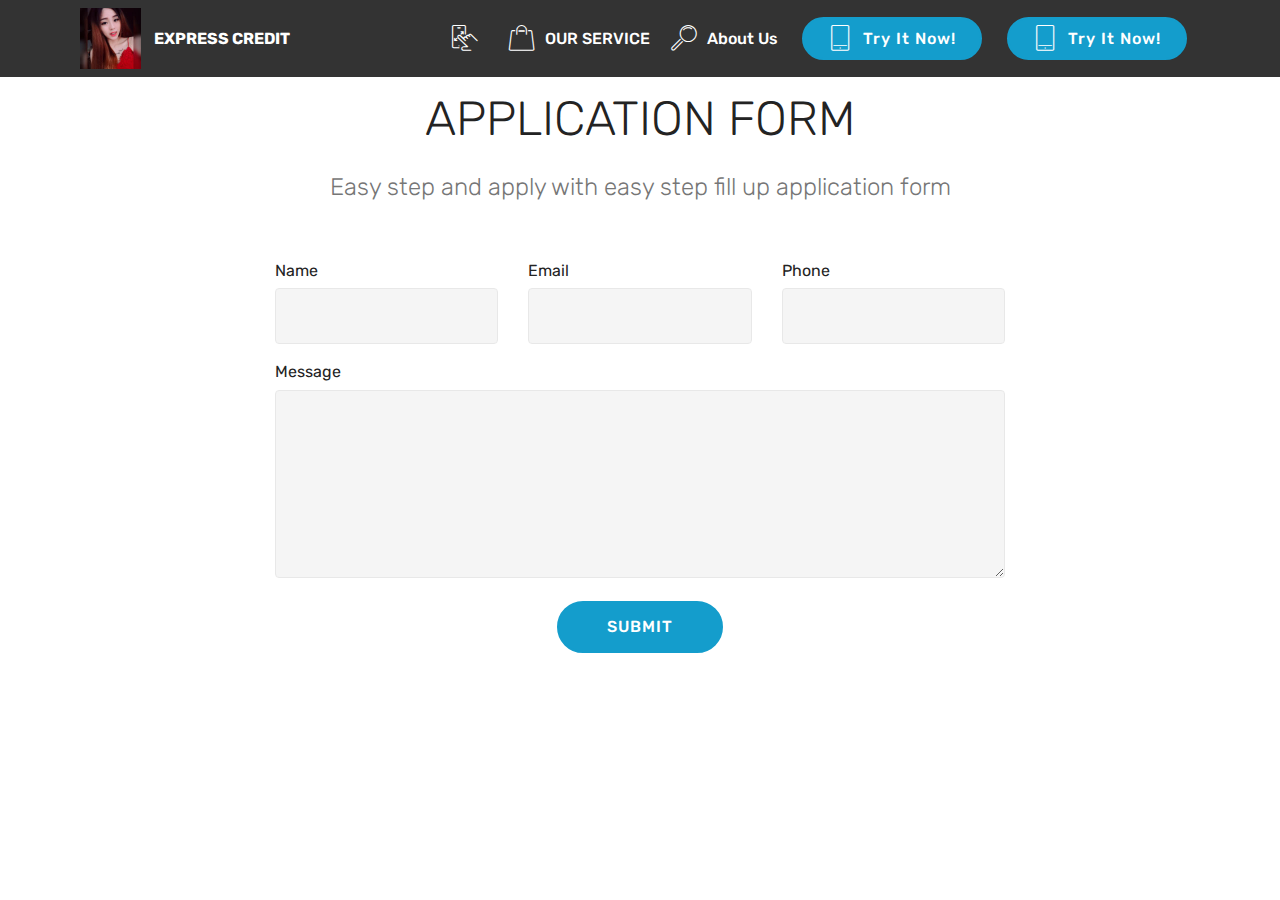
==== commit 5ade554b: "create github pages" ====
--- a/page2.html
+++ b/page2.html
@@ -6,7 +6,7 @@
   <meta http-equiv="X-UA-Compatible" content="IE=edge">
   <meta name="generator" content="Mobirise v4.12.3, mobirise.com">
   <meta name="viewport" content="width=device-width, initial-scale=1, minimum-scale=1">
-  <link rel="shortcut icon" href="assets/images/logo2.png" type="image/x-icon">
+  <link rel="shortcut icon" href="assets/images/42796953-2160064884242752-5158612084522483712-n-122x122.jpg" type="image/x-icon">
   <meta name="description" content="Web Site Builder Description">
   
   
@@ -41,12 +41,10 @@
             <div class="navbar-brand">
                 <span class="navbar-logo">
                     <a href="https://expresscredit.com">
-                         <img src="assets/images/logo2.png" alt="Mobirise" title="" style="height: 3.8rem;">
+                         <img src="assets/images/42796953-2160064884242752-5158612084522483712-n-122x122.jpg" alt="Mobirise" title="" style="height: 3.8rem;">
                     </a>
                 </span>
-                <span class="navbar-caption-wrap"><a class="navbar-caption text-white display-4" href="https://mobirise.com">
-                        MOBIRISE
-                    </a></span>
+                <span class="navbar-caption-wrap"><a class="navbar-caption text-white display-4" href="https://mobirise.com">EXPRESS CREDIT</a></span>
             </div>
         </div>
         <div class="collapse navbar-collapse" id="navbarSupportedContent">
@@ -70,7 +68,7 @@
     </nav>
 </section>
 
-<section class="engine"><a href="https://mobirise.info/u">bootstrap html templates</a></section><section class="mbr-section form1 cid-rTLfBQmviE" id="form1-c">
+<section class="engine"><a href="https://mobirise.info/o">portfolio website templates</a></section><section class="mbr-section form1 cid-rTLfBQmviE" id="form1-c">
 
     
 
@@ -89,7 +87,7 @@
         <div class="row justify-content-center">
             <div class="media-container-column col-lg-8" data-form-type="formoid">
                 <!---Formbuilder Form--->
-                <form action="https://mobirise.com/" method="POST" class="mbr-form form-with-styler" data-form-title="Mobirise Form"><input type="hidden" name="email" data-form-email="true" value="p9la40FCQwxR/Es4T9pq3Kwvl8/jokG/sLwW2d45Na4jCuUrw/TEp2pjeSLDhJItaKAMXGZj5PCx/zYe+2fMEXOeynQz+h7FdgIrKX4snWDzSrJ0SuVF07r9I0kPW4D2">
+                <form action="https://mobirise.com/" method="POST" class="mbr-form form-with-styler" data-form-title="Mobirise Form"><input type="hidden" name="email" data-form-email="true" value="WnTjGVUQMDsiDf8CuCh27JGdE8lDS1TVv5x2LyStm8jVqi9qbcuA89H9WO4sOHJcQAxXaVZuaMBLrKYdzg8vL3RD2fxqSUKb6G+hr6MOtJLK3SveYlwsxosHAjxxZLCy">
                     <div class="row">
                         <div hidden="hidden" data-form-alert="" class="alert alert-success col-12">Thanks for filling out the form!</div>
                         <div hidden="hidden" data-form-alert-danger="" class="alert alert-danger col-12">
@@ -112,7 +110,7 @@
                             <label for="message-form1-c" class="form-control-label mbr-fonts-style display-7">Message</label>
                             <textarea name="message" data-form-field="Message" class="form-control display-7" id="message-form1-c"></textarea>
                         </div>
-                        <div class="col-md-12 input-group-btn align-center"><button type="submit" class="btn btn-primary btn-form display-4">SUBMIT</button></div>
+                        <div class="col-md-12 input-group-btn align-center"><button type="submit" class="btn btn-primary btn-form display-4" href="https://wa.me/+6581766650">SUBMIT</button></div>
                     </div>
                 </form><!---Formbuilder Form--->
             </div>
